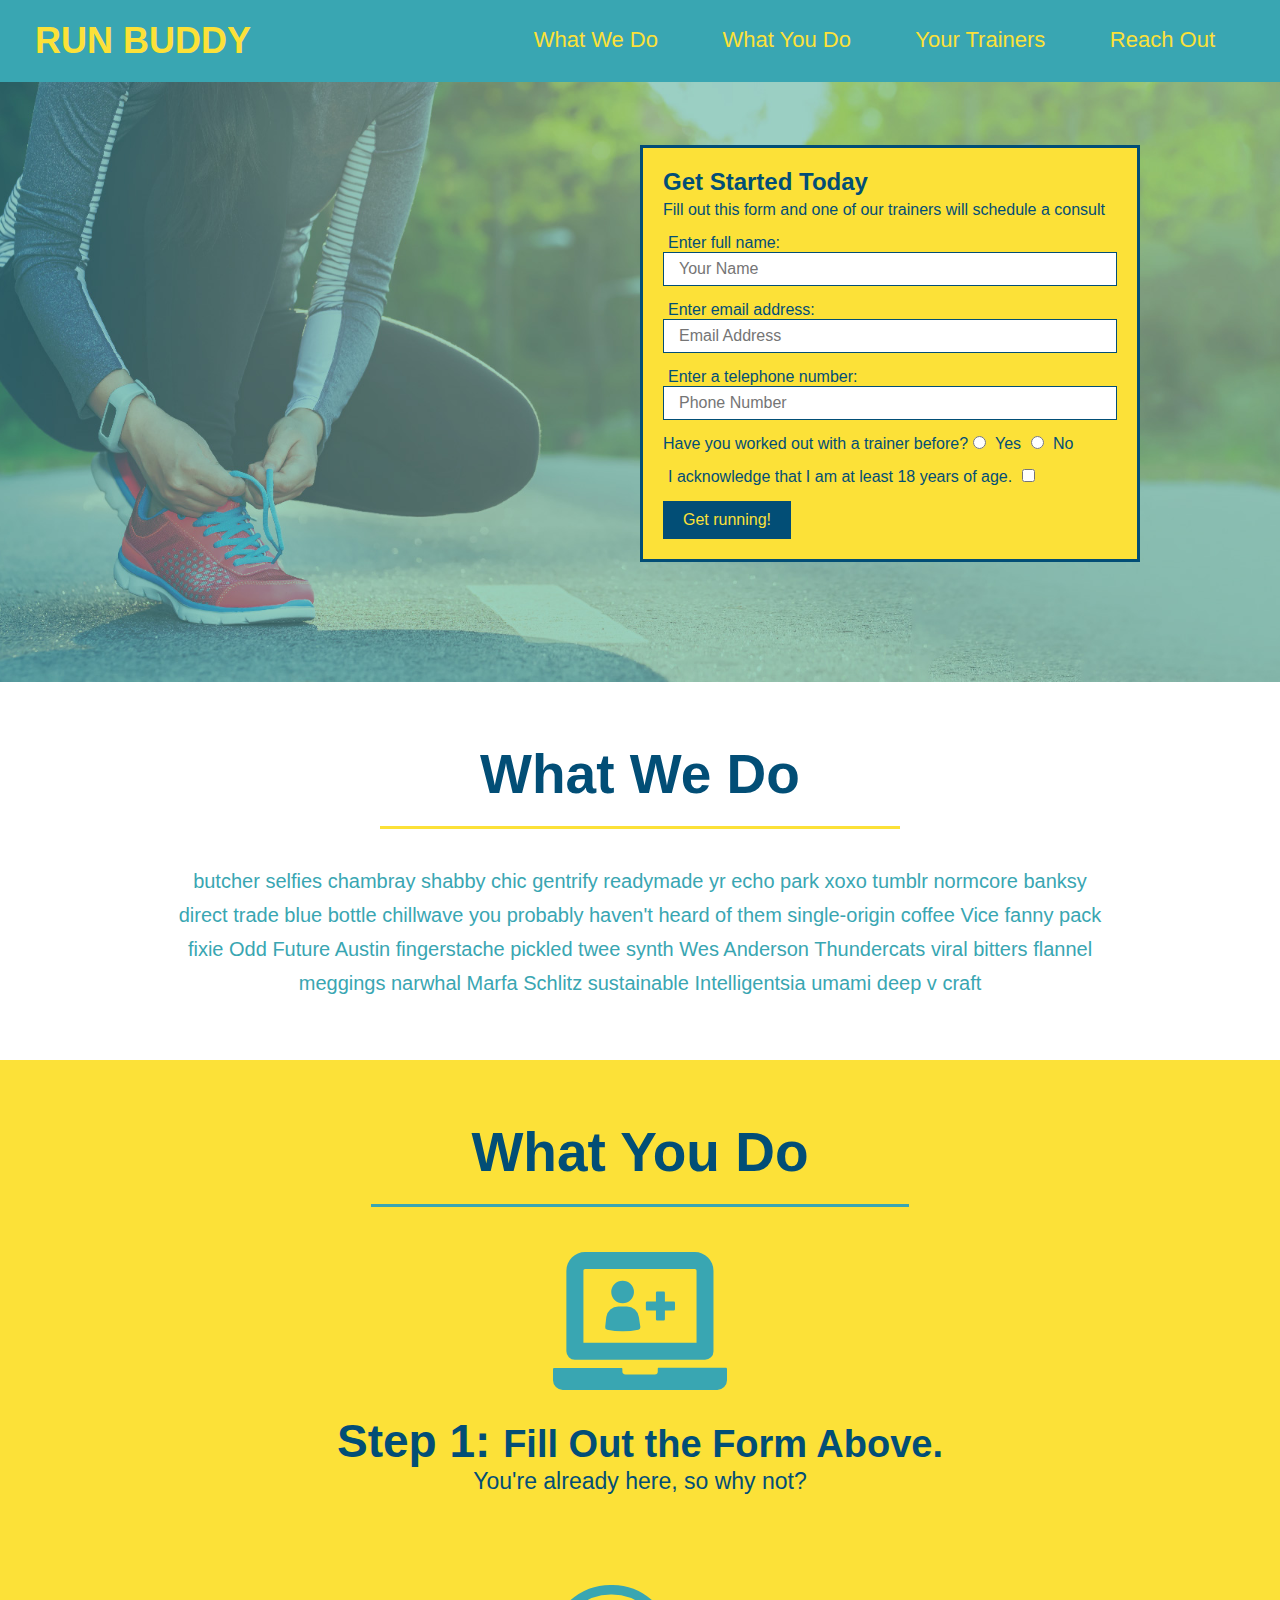
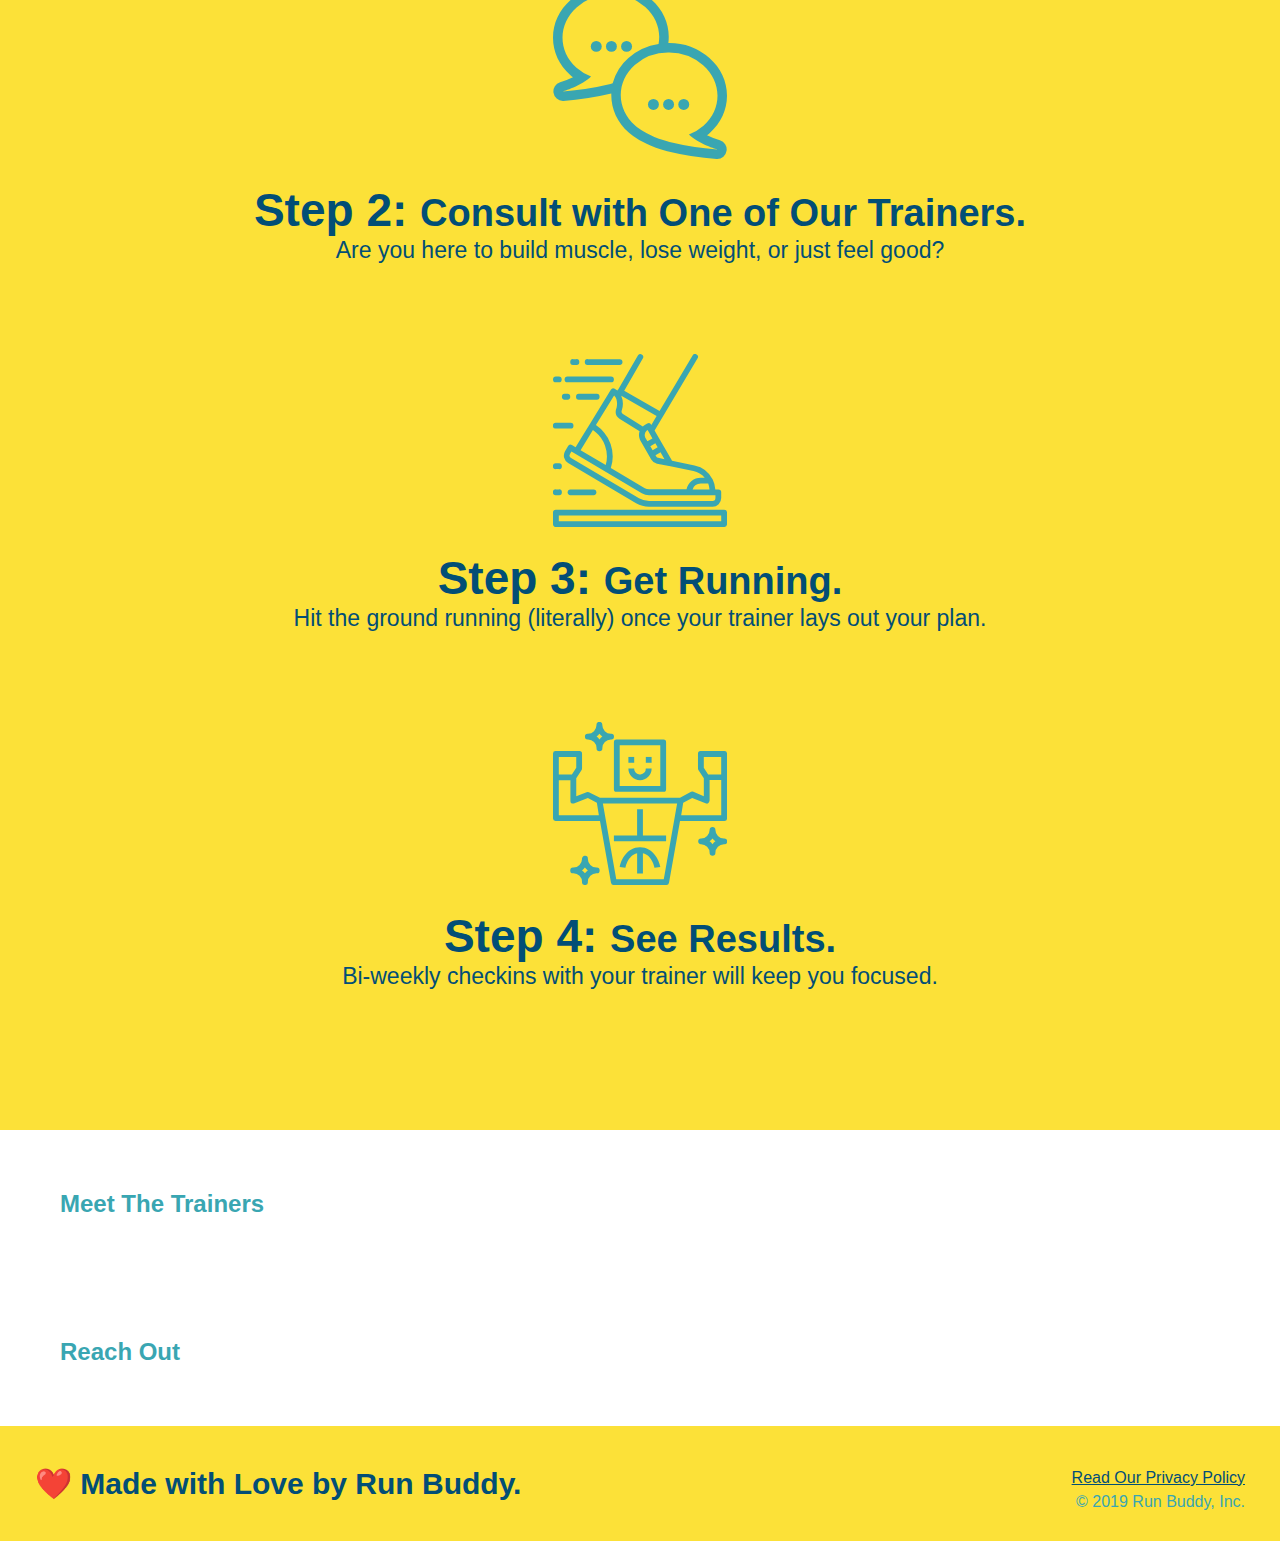
==== index.html @ 2bc3b233 "steps" ====
<!DOCTYPE html>

<html lang="en">
    <head>
        <meta charset="UTF-8"  />
        <link rel="stylesheet" href="./assets/css/style.css" /> 
        <title>Run Buddy</title>   
    </head>

    <body>
        <header>
            <h1>
                <a href="/">RUN BUDDY</a>
            </h1>

            <nav>
                <ul>
                    <li>
                        <a href="#what-we-do">What We Do</a>
                    </li>

                    <li>
                        <a href="#what-you-do">What You Do</a>
                    </li>

                    <li>
                        <a href="#your-trainers">Your Trainers</a>
                    </li>

                    <li>
                        <a href="#reach-out">Reach Out</a>
                    </li>
                </ul>
            </nav>
        </header>

        <section class="hero">
            <div class="hero-form">
                <h3 class="h3">Get Started Today</h3>
                <p>Fill out this form and one of our trainers will schedule a consult</p>
            <form>
                <label for="name">Enter full name:</label>
                <input type="text" placeholder="Your Name" name="name" id="name" class="form-input" />
                <label for="email">Enter email address:</label>
                <input type="email" placeholder="Email Address" name="email" id="email" class="form-input" />
                <label for="phone">Enter a telephone number:</label>
                <input type="tel" placeholder="Phone Number" name="phone" id="phone" class="form-input" />
                
                <p>
                    Have you worked out with a trainer before?
                    <input type="radio" name="trainer-confirm" id="trainer-yes" />
                    <label for="trainer-yes">Yes</label>
                    <input type="radio" name="trainer-confirm" id="trainer-no" />
                    <label for="trainer-no">No</label>
                </p>
                <p>
                    <label for="checkbox">
                        I acknowledge that I am at least 18 years of age.
                    </label>
                    <input type="checkbox" name="age-confirm" id="checkbox" />
                </p>
                <button type="submit">
                    Get running!
                </button>
            </form>
            </div>
        </section>

        <section id="what-we-do" class="intro">
            <h2 class="section-title primary-border">What We Do</h2>
            <p>
                butcher selfies chambray shabby chic gentrify readymade yr echo park xoxo tumblr normcore banksy direct trade blue bottle chillwave you probably haven't heard of them single-origin coffee Vice fanny pack fixie Odd Future Austin fingerstache pickled twee synth Wes Anderson Thundercats viral bitters flannel meggings narwhal Marfa Schlitz sustainable Intelligentsia umami deep v craft
            </p>
        </section>

        <section id="what-you-do" class="steps">
            <h2 class="section-title secondary-border">What You Do</h2>

            <div>
                <img src="./assets/images//step-1.svg" alt="" />
                <h3>Step 1: <span>Fill Out the Form Above.</span></h3>
                <p>You're already here, so why not?</p>
            </div>

            <div>
                <img src="./assets/images/step-2.svg" alt="" />
                <h3>Step 2: <span>Consult with One of Our Trainers.</span></h3>
                <p>Are you here to build muscle, lose weight, or just feel good?</p>
            </div>

            <div>
                <img src="./assets/images/step-3.svg" alt="" />
                <h3>Step 3: <span>Get Running.</span></h3>
                <p>Hit the ground running (literally) once your trainer lays out your plan.</p>
            </div>

            <div>
                <img src="./assets/images/step-4.svg" alt="" />
                <h3>Step 4: <span>See Results.</span></h3>
                <p>Bi-weekly checkins with your trainer will keep you focused.</p>
            </div>
        </section>

        <section>
            <h2>Meet The Trainers</h2>
        </section>

        <section>
            <h2>Reach Out</h2>
        </section>

        <footer>
            <h2>❤️ Made with Love by Run Buddy.</h2>
            <div>
                <a href="#">Read Our Privacy Policy</a><br />
                &copy; 2019 Run Buddy, Inc.
            </div>
        </footer>

    </body>

</html>
---- assets/css/style.css ----
* {
    margin: 0;
    padding: 0;
    box-sizing: border-box;
}

body {
    font-family: Helvetica, Arial, sans-serif;
    color: #39a6b2;
}

header {
    padding: 20px 35px;
    background-color:#39a6b2
}

header h1 {
    font-weight: bold;
    font-size: 36px;
    color: #fce138;
    margin: 0;
    display: inline;
}

header a {
    color: #fce138;
    text-decoration: none;
}

header nav {
    float: right;
    margin: 7px 0;
}

header nav ul li {
    display: inline;
}

header nav ul li a {
    margin: 0 30px;
    font-weight: lighter;
    font-size: 22px;
}

footer {
    background: #fce138;
    width: 100%;
    padding: 40px 35px;
}

footer h2 {
    display: inline;
    color: #024e76;
    font-size: 30px;
    margin: 0;
}

footer div {
    float: right;
    line-height: 1.5;
    text-align: right;
}

footer a {
    color: #024e76;
}

section {
    padding: 60px;
}

/* hero style start  */
.hero {
    background-image: url("../images/hero-bg.jpg");
    height: 600px;
    background-size: cover;
    background-position: center;
    position: relative;
}

.hero-form {
    background-color: #fce138;
    padding: 20px;
    width: 500px;
    color: #024e76;
    position: absolute;
    bottom: 120px;
    right: 140px;
    border-style: solid;
    border-width: 3px;
    border-color: #024e76;
}

.hero-form p {
    margin: 5px 0 15px 0;
}

.hero-form label {
    margin: 0 5px;
}

.hero-form button {
    color: #fce138;
    background-color: #024e76;
    border: none;
    padding: 10px 20px;
    font-size: 16px;
}
/* hero style end */

.h3 {
    margin: 0;
    font-size: 24px;
}

.form-input {
    border: 1px solid #024e76;
    display: block;
    padding: 7px 15px;
    font-size: 16px;
    color: #024e76;
    width: 100%;
    margin-bottom: 15px;
}

.intro {
    text-align: center;
}

.intro p {
    line-height: 1.7;
    color: #39a6b2;
    width: 80%;
    font-size: 20px;
    margin: 0 auto;
}

.steps {
    text-align: center;
    background: #fce138;

}

.steps div {
    margin-bottom: 80px;
}

.steps img {
    width: 15%;
    margin: 10px 0;
}

.steps h3 {
    color:#024e76;
    font-size: 46px;
    margin-top: 10px;
}

.steps p {
    color: #024e76;
    font-size: 23px;
}

.steps span {
    font-size: 38px;
}

.section-title {
    font-size: 55px;
    color: #024e76;
    margin-bottom: 35px;
    padding: 0 100px 20px 100px;
    display: inline-block;
    border-bottom: 3px solid;
}

.primary-border {
    border-color: #fce138;
}

.secondary-border {
    border-color: #39a6b2;
}
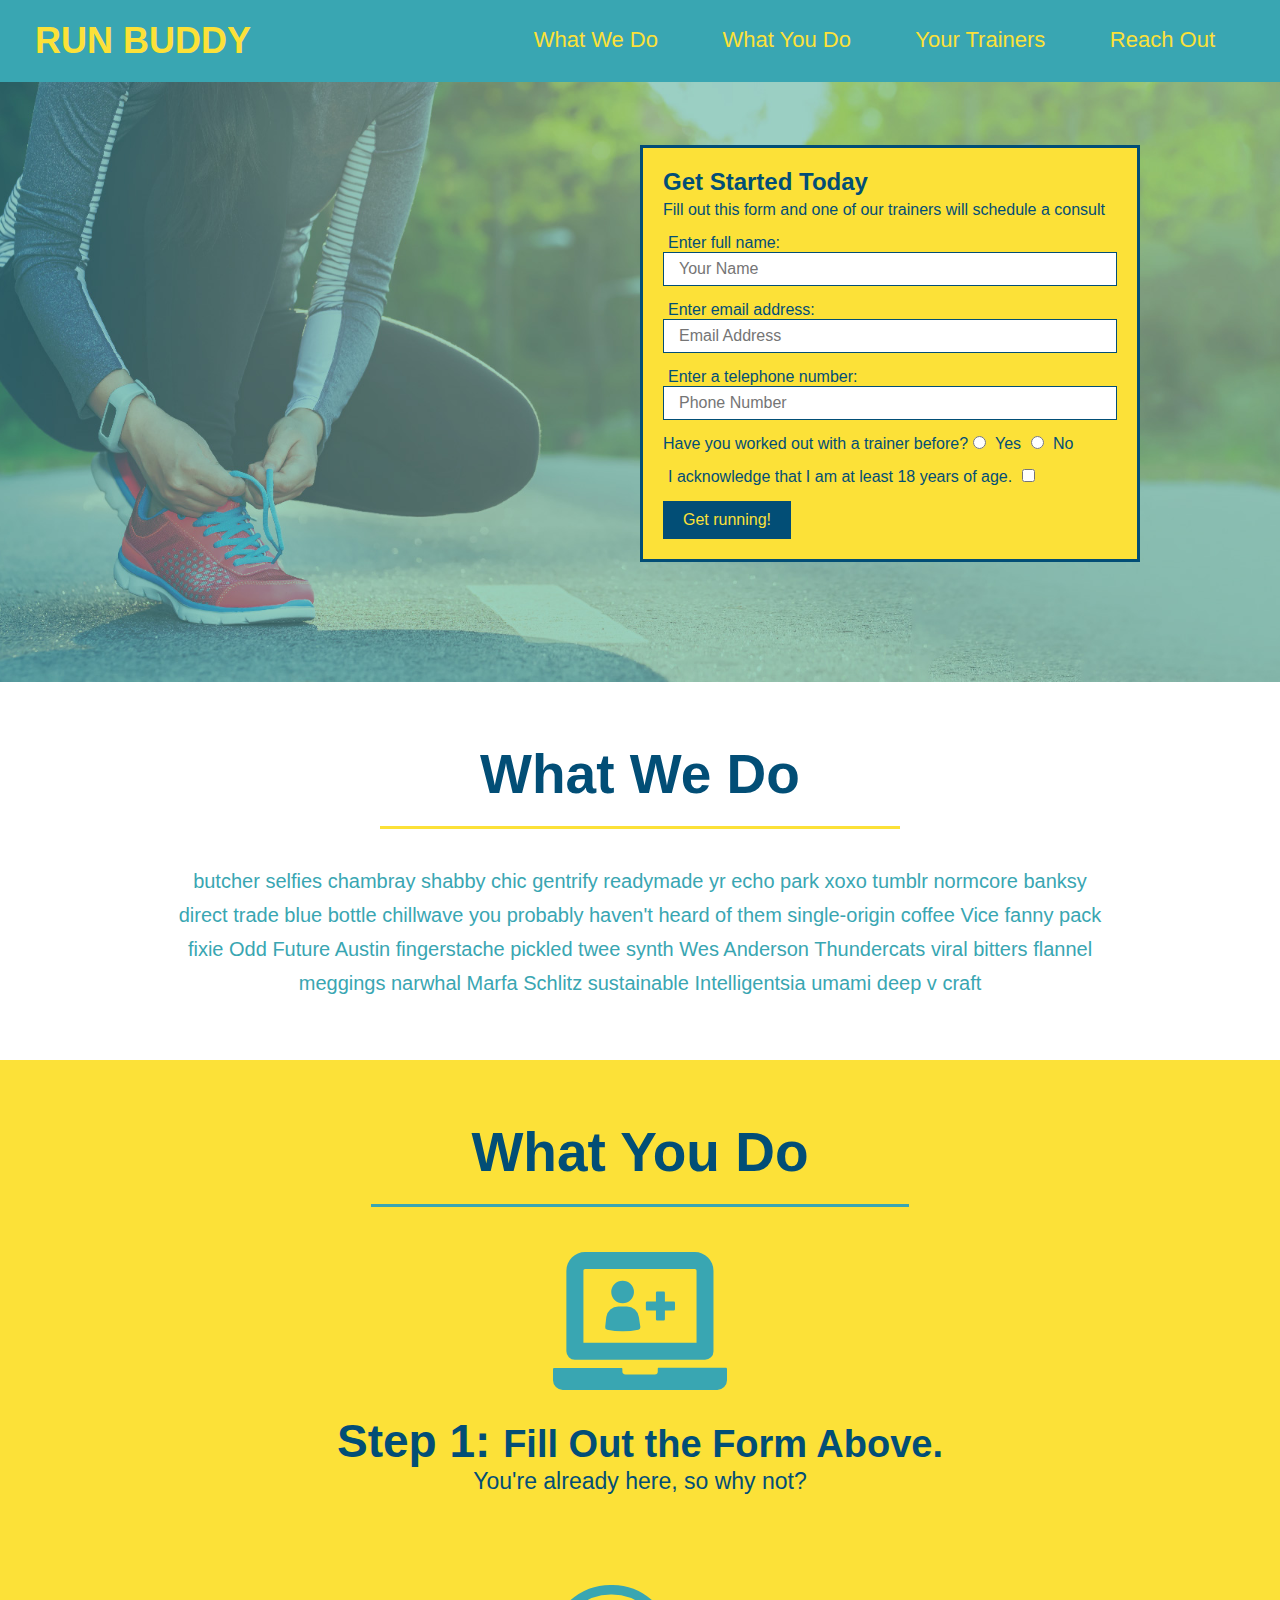
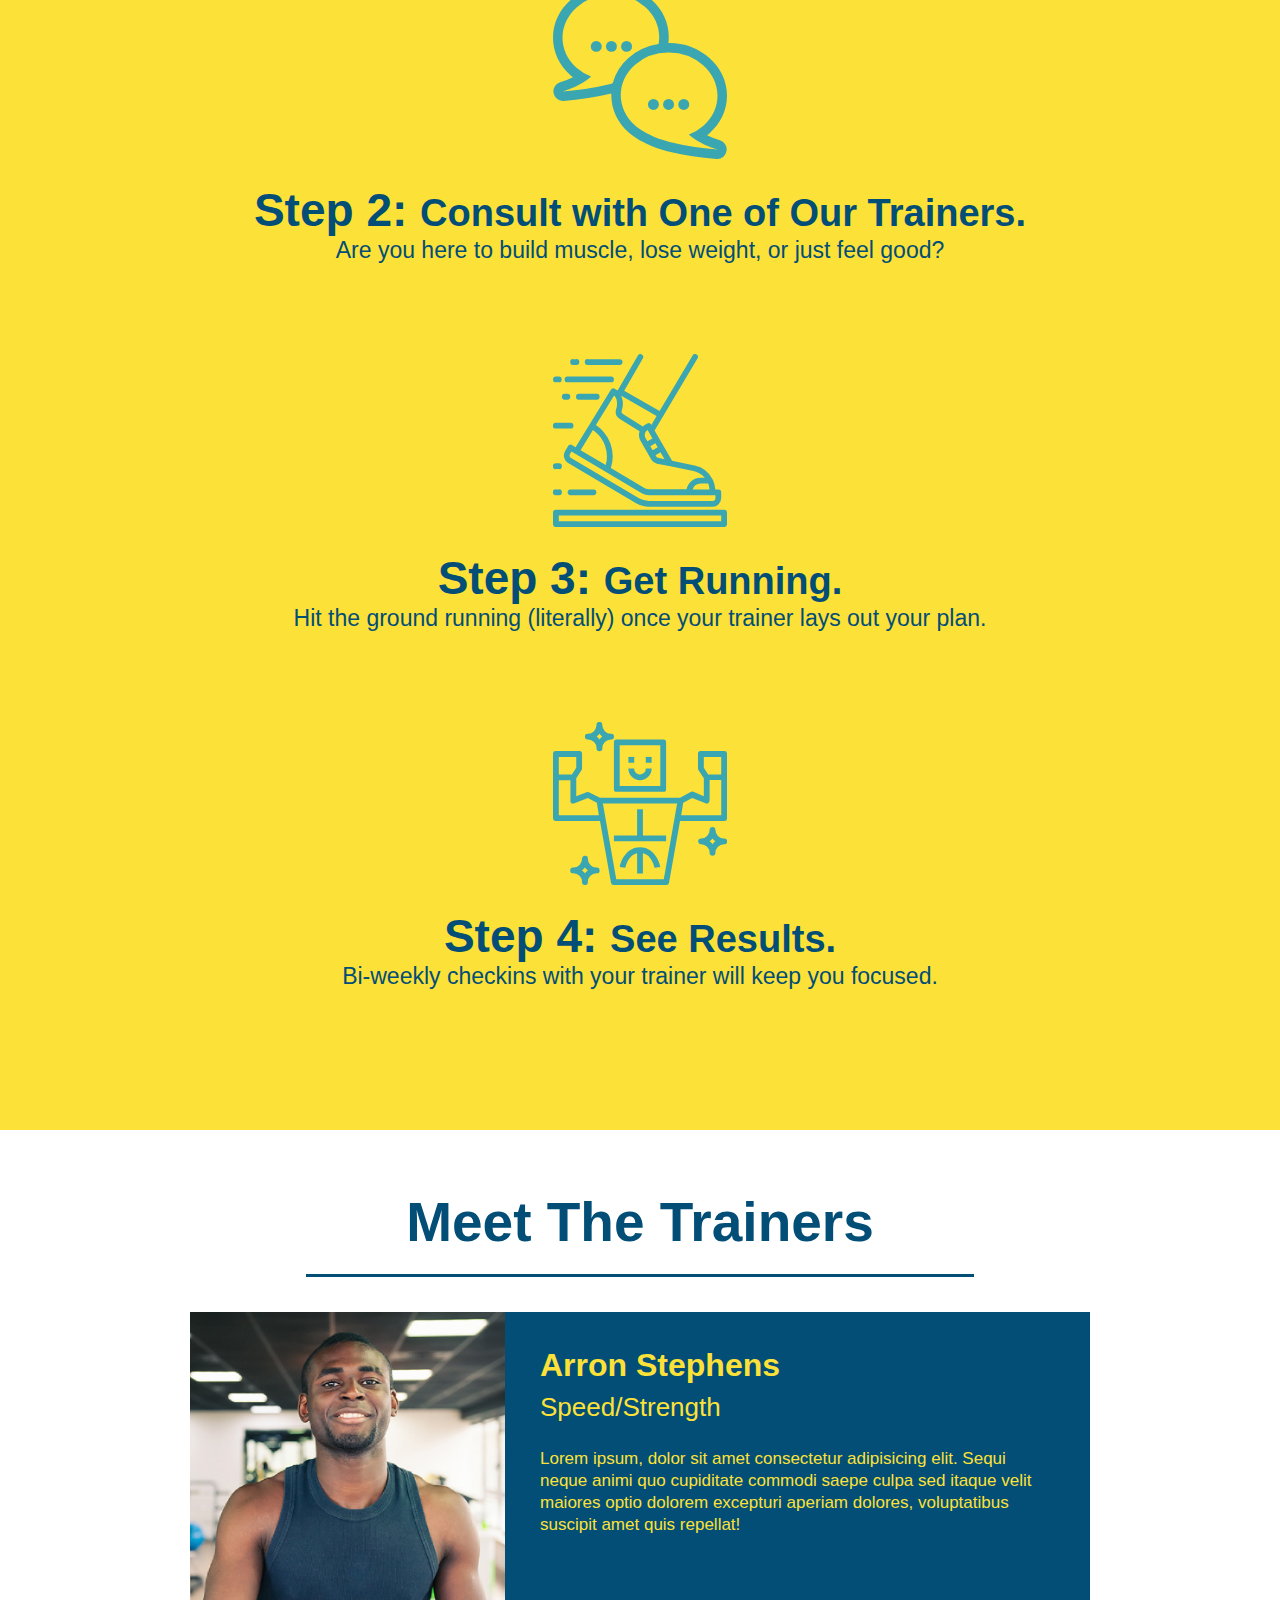
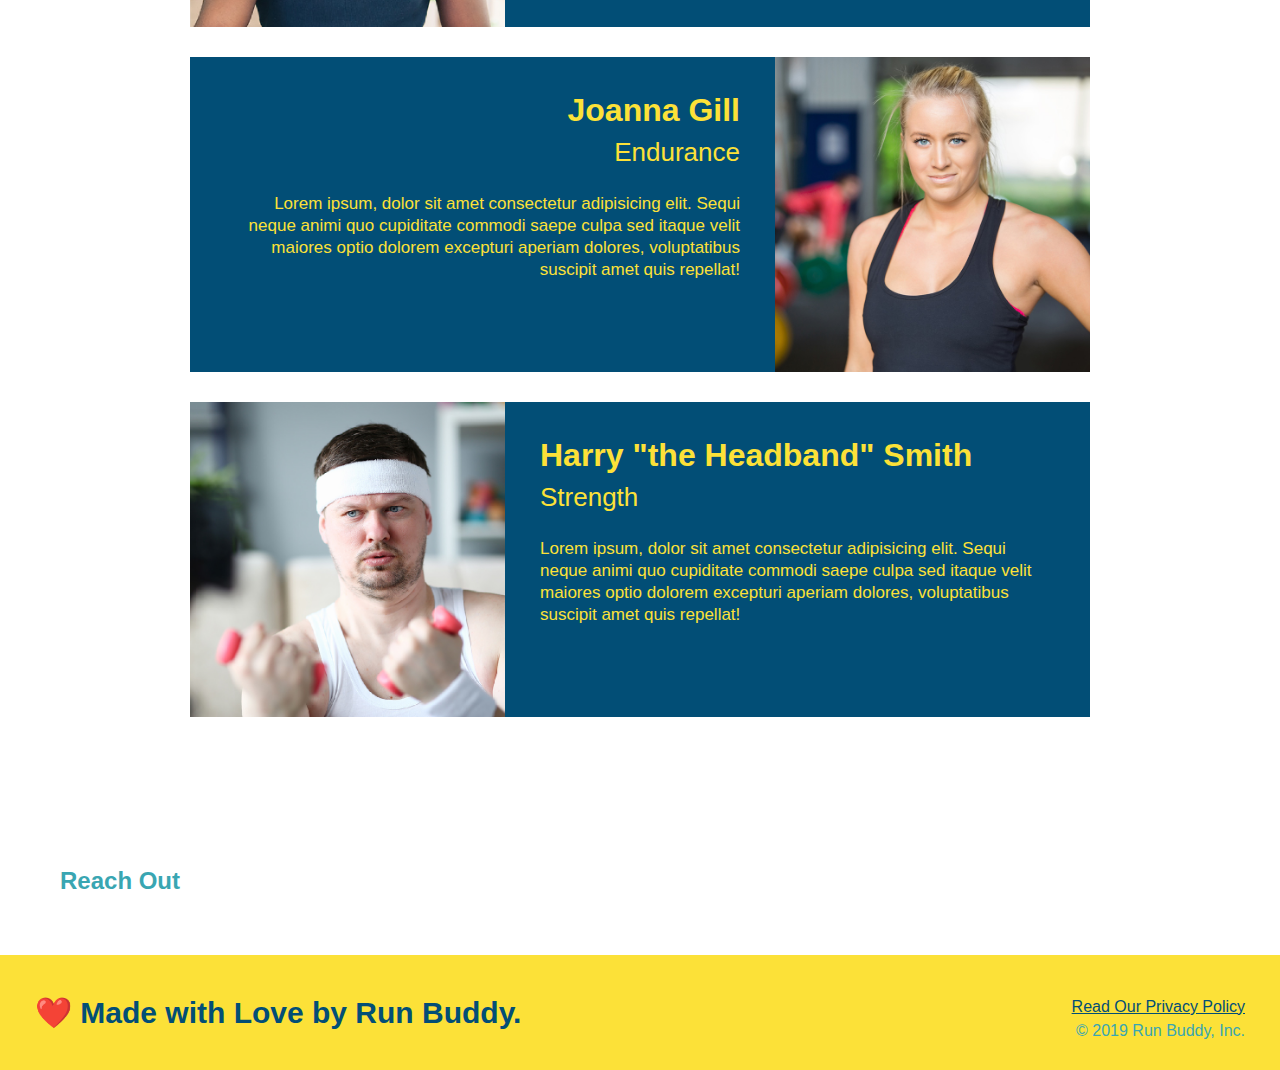
==== commit 34ab1c9c: "trainers" ====
--- a/index.html
+++ b/index.html
@@ -101,8 +101,45 @@
             </div>
         </section>
 
-        <section>
-            <h2>Meet The Trainers</h2>
+        <section id="your-trainers" class="trainers">
+            <h2 class="section-title primary-borders">
+                Meet The Trainers
+            </h2>
+            <article class="trainer">
+                <img src="./assets/images/trainer-1.jpg" alt="Arron Stephens in his workout clothes, ready to pump iron." />
+                <div class="trainer-bio text-left">
+                    <h3>Arron Stephens</h3>
+                    <h4>Speed/Strength</h4>
+                    <p>
+                        Lorem ipsum, dolor sit amet consectetur adipisicing elit. Sequi neque animi quo cupiditate commodi saepe culpa sed
+      itaque velit maiores optio dolorem excepturi aperiam dolores, voluptatibus suscipit amet quis repellat!
+                    </p>
+                </div>
+            </article>
+
+            <article class="trainer">
+                <div class="trainer-bio text-right">
+                    <h3>Joanna Gill</h3>
+                    <h4>Endurance</h4>
+                    <p>
+                        Lorem ipsum, dolor sit amet consectetur adipisicing elit. Sequi neque animi quo cupiditate commodi saepe culpa sed
+      itaque velit maiores optio dolorem excepturi aperiam dolores, voluptatibus suscipit amet quis repellat!
+                    </p>
+                </div>
+                <img src="./assets/images/trainer-2.jpg" alt="Joanna Gill cooling off after a workout." />
+            </article>
+
+            <article class="trainer">
+                <img src="./assets/images/trainer-3.jpg" alt="Harry Smith wearing a headband and lifting comically small pink weights" />
+                <div class="trainer-bio text-left">
+                    <h3>Harry "the Headband" Smith</h3>
+                    <h4>Strength</h4>
+                    <p>
+                        Lorem ipsum, dolor sit amet consectetur adipisicing elit. Sequi neque animi quo cupiditate commodi saepe culpa sed
+      itaque velit maiores optio dolorem excepturi aperiam dolores, voluptatibus suscipit amet quis repellat!
+                    </p>
+                </div>
+            </article>
         </section>
 
         <section>
--- a/assets/css/style.css
+++ b/assets/css/style.css
@@ -180,4 +180,51 @@
 
 .secondary-border {
     border-color: #39a6b2;
+}
+
+.trainers {
+    text-align: center;
+}
+
+.trainer {
+    width: 900px;
+    margin: 0 auto 30px auto;
+    background: #024e76;
+    color: #fce138;
+    overflow: auto;
+}
+
+.trainer img {
+    width: 35%;
+    float: left;
+}
+
+.trainer-bio {
+    padding:35px;
+    float: left;
+    width: 65%;
+}
+
+.text-left {
+    text-align: left
+}
+
+.text-right {
+    text-align: right;
+}
+
+.trainer-bio h3 {
+    font-size: 32px;
+    margin-bottom: 8px;
+}
+
+.trainer-bio h4 {
+    font-weight: lighter;
+    font-size: 26px;
+    margin-bottom: 25px;
+}
+
+.trainer-bio p {
+    font-size: 17px;
+    line-height: 1.3;
 }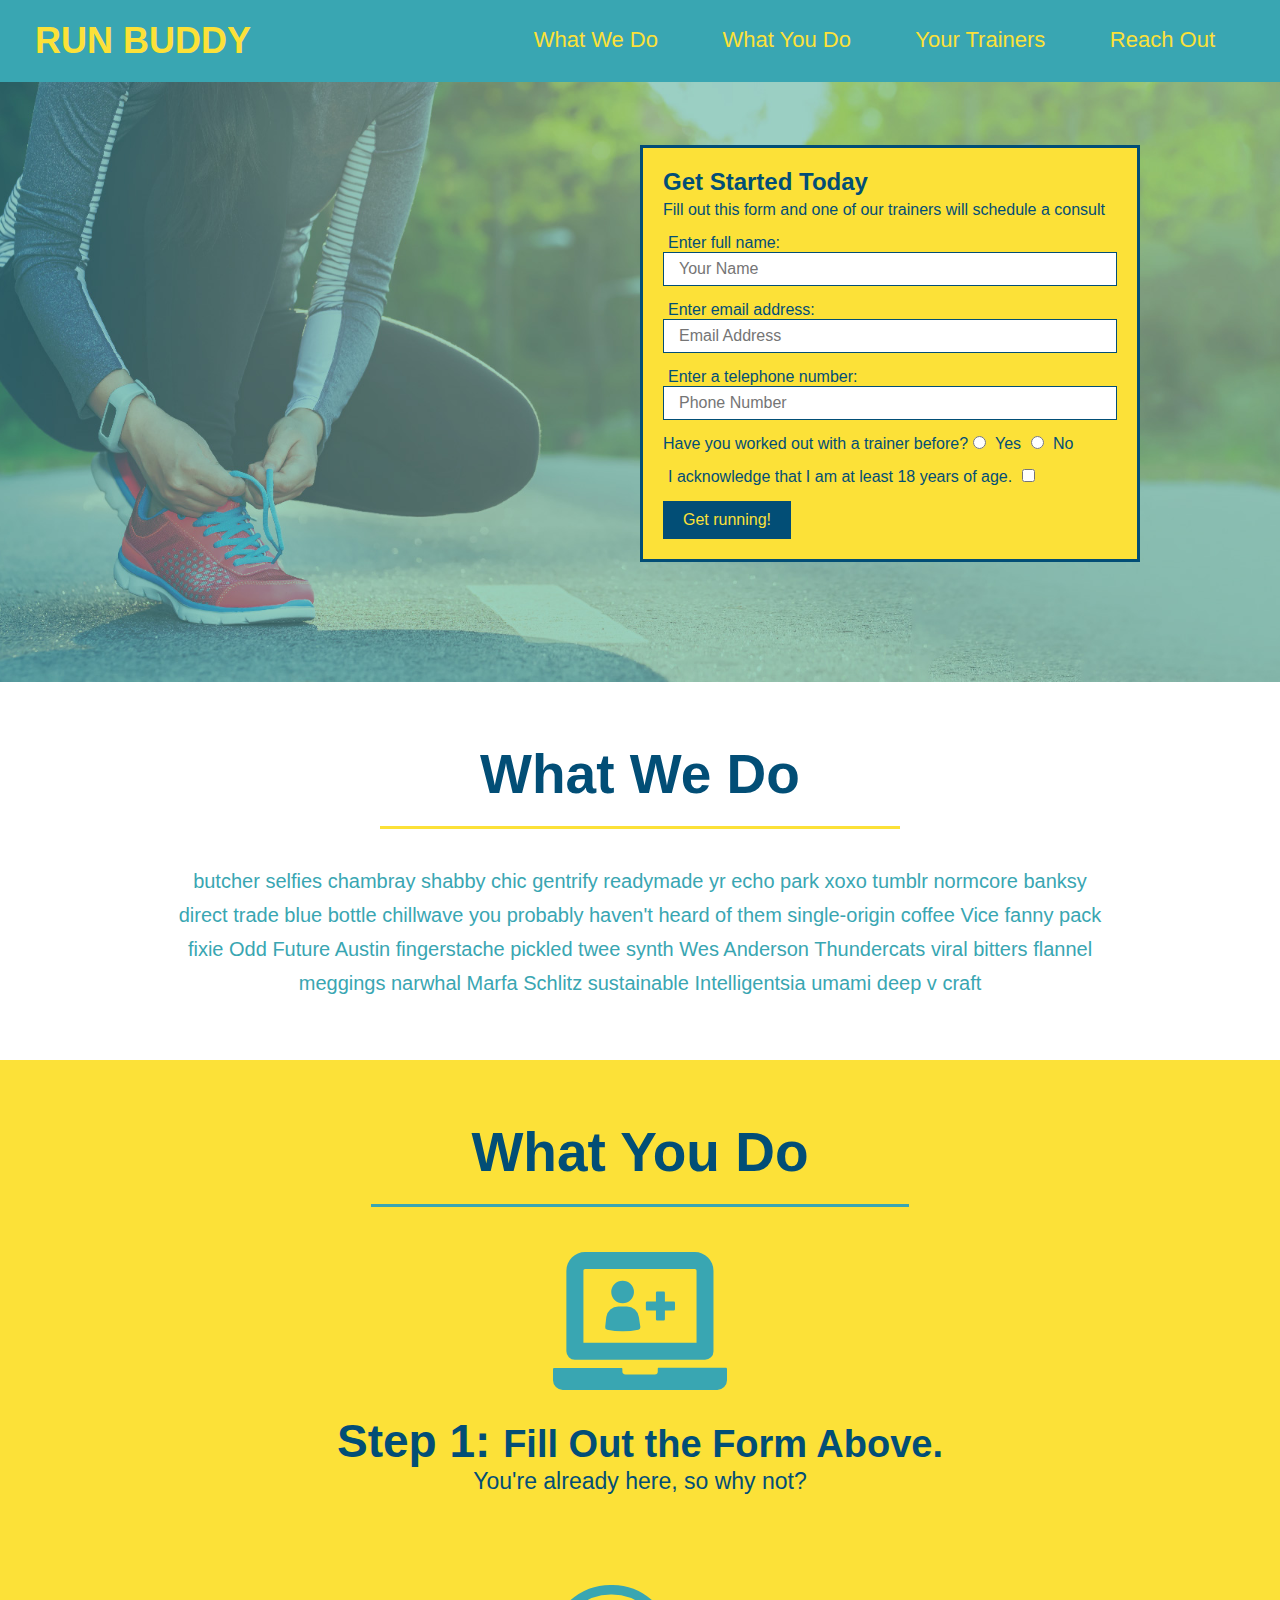
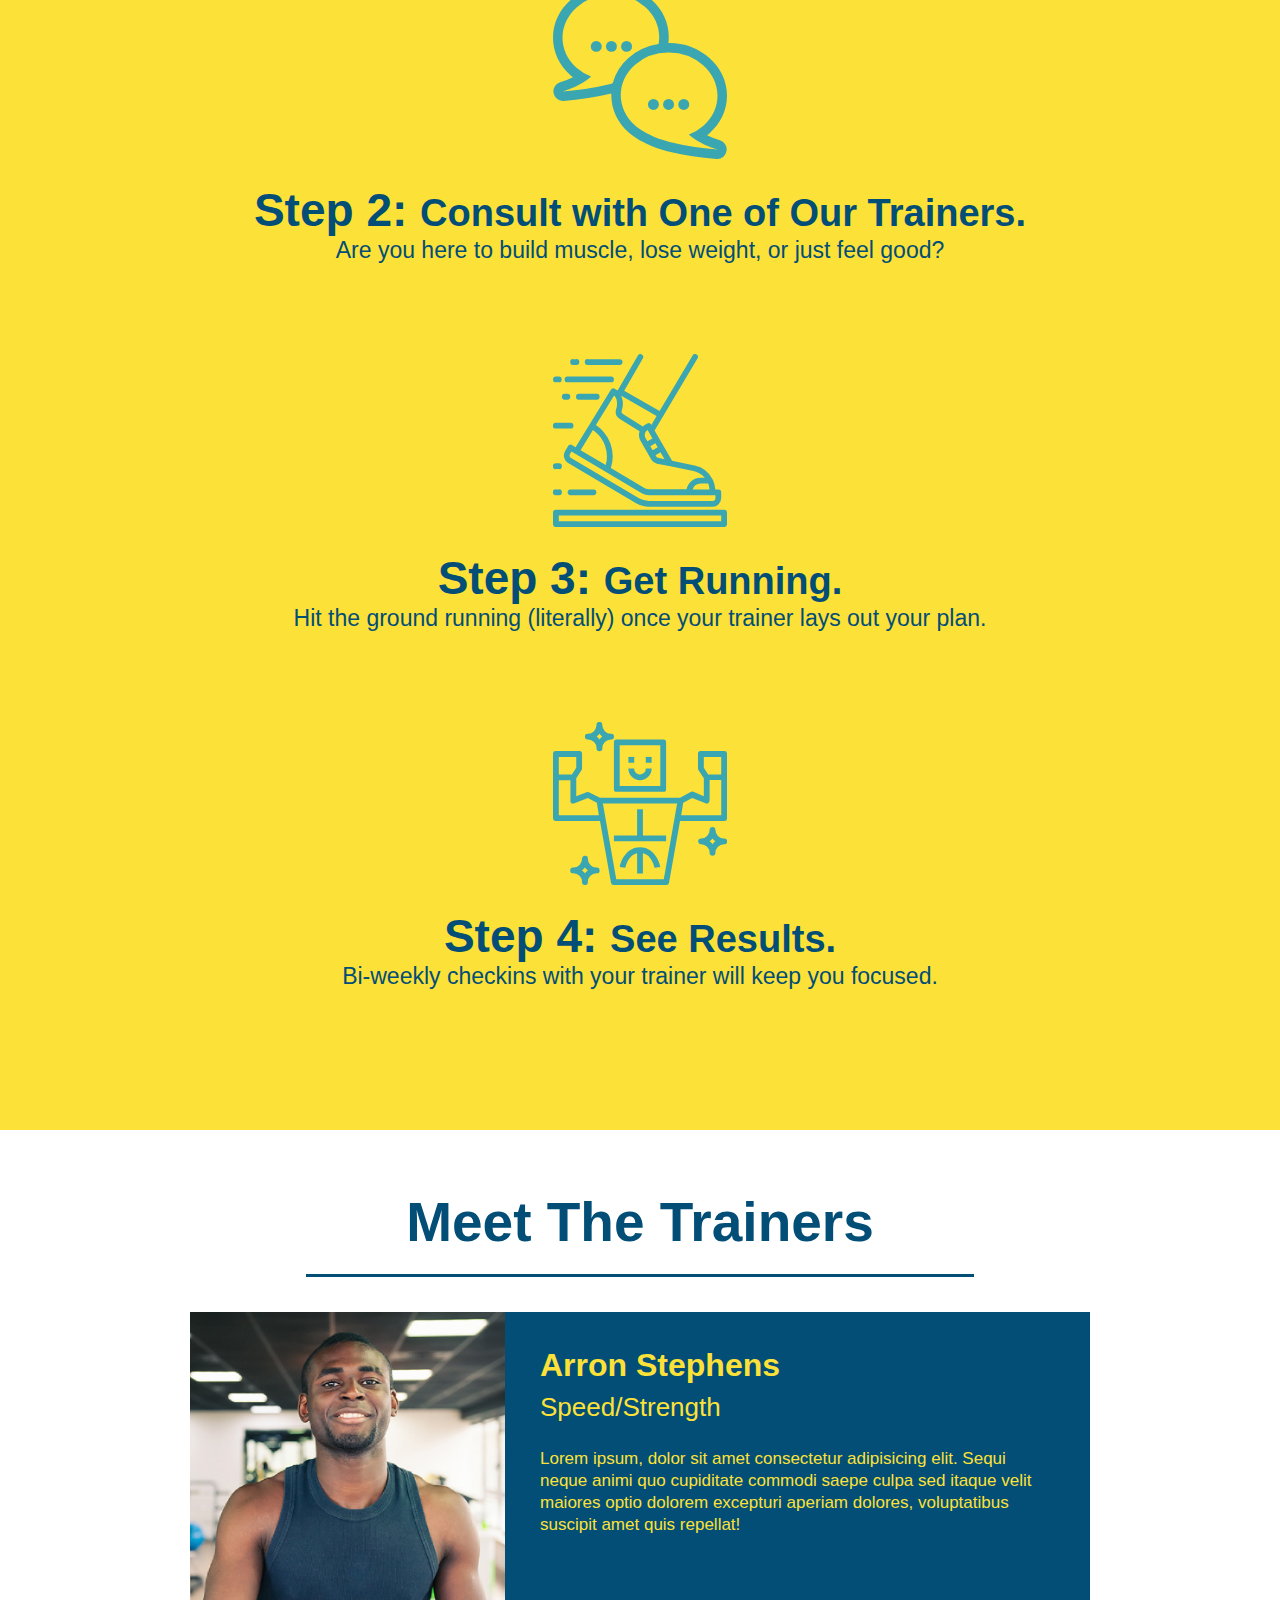
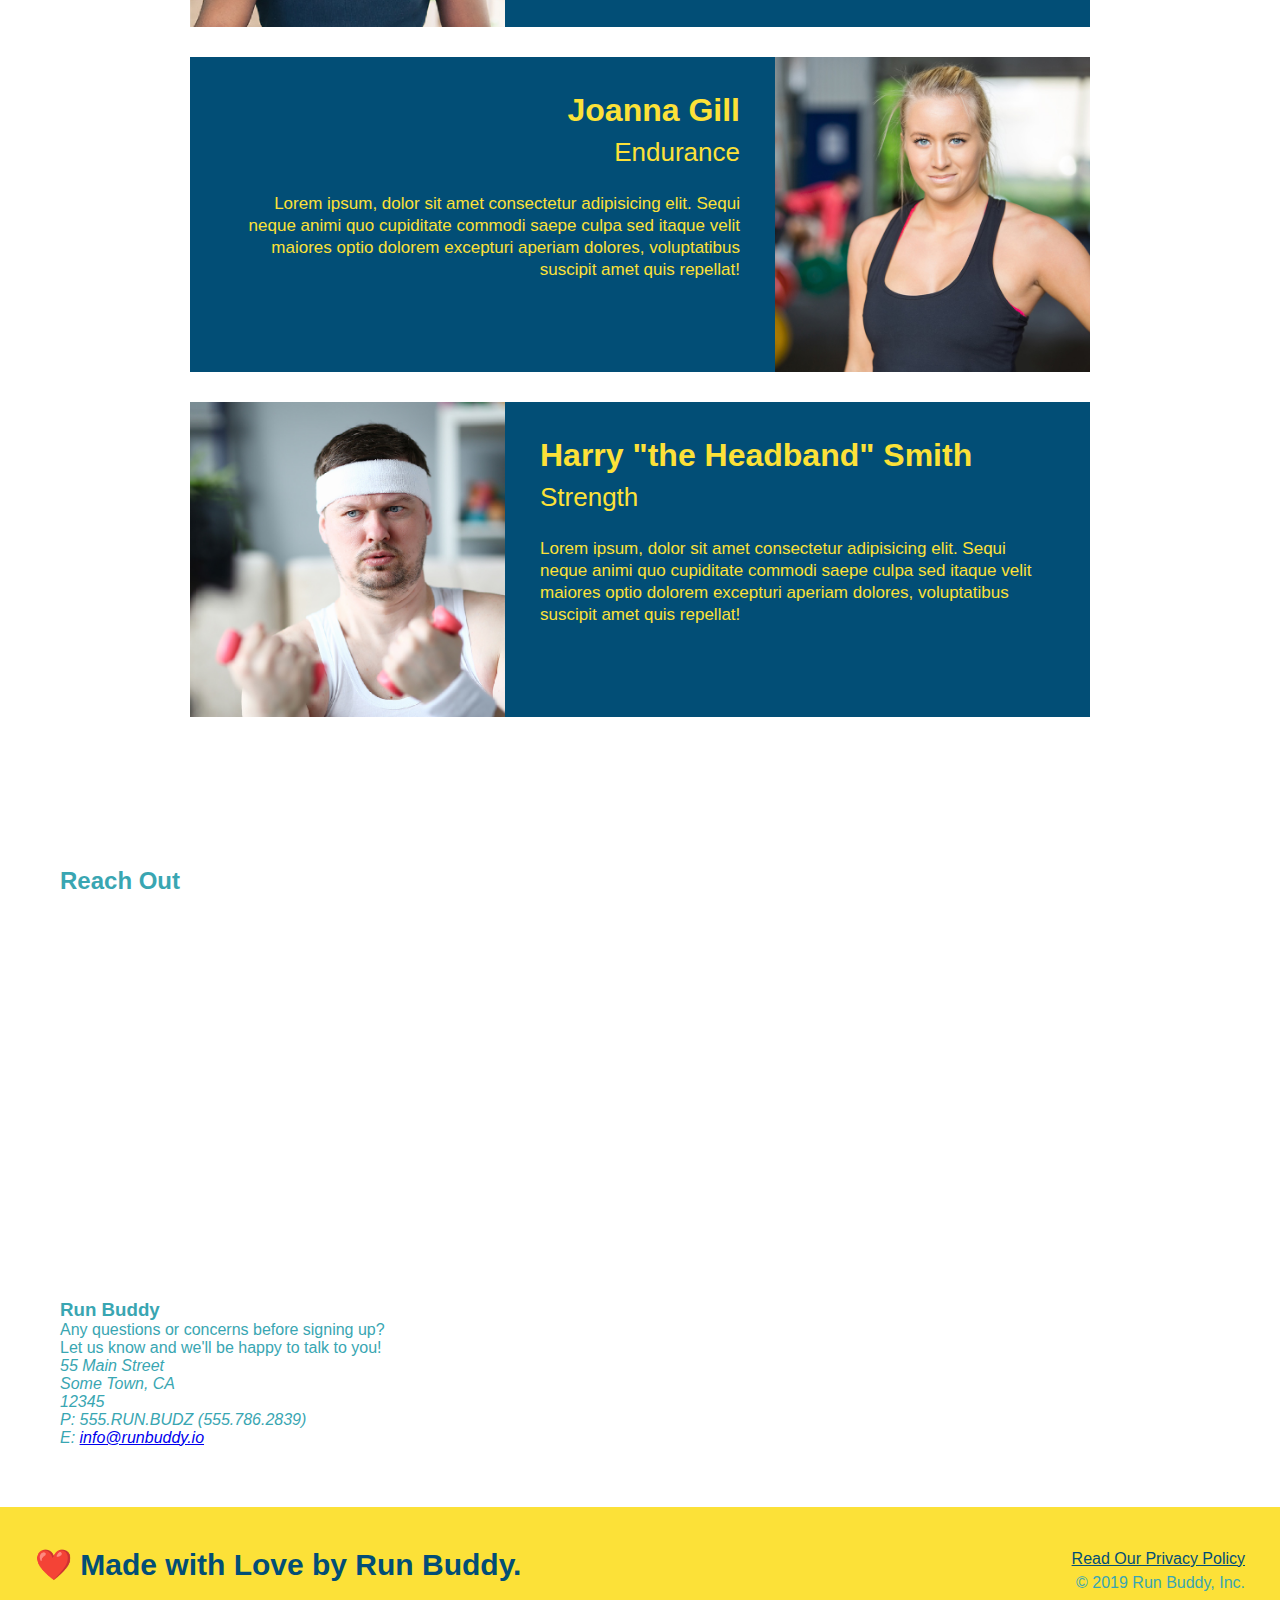
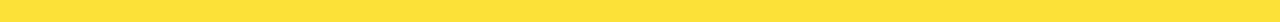
==== commit 6ffeacd0: "add iframe" ====
--- a/index.html
+++ b/index.html
@@ -144,6 +144,32 @@
 
         <section>
             <h2>Reach Out</h2>
+            <div class="contact-info">
+                <iframe 
+                src="https://www.google.com/maps/embed?pb=!1m18!1m12!1m3!1d3456.5289029649666!2d-95.56212208397487!3d29.96422642931067!2m3!1f0!2f0!3f0!3m2!1i1024!2i768!4f13.1!3m3!1m2!1s0x8640cdf64c323ae5%3A0x9c9d56789407573!2s9611%20Grant%20Rd%2C%20Houston%2C%20TX%2077070!5e0!3m2!1sen!2sus!4v1651790432520!5m2!1sen!2sus" 
+                width="600" 
+                height="400" 
+                style="border:0;" 
+                allowfullscreen="" 
+                loading="lazy">
+                </iframe>
+            </div>
+
+            <div>
+                <h3>Run Buddy</h3>
+                <p>
+                    Any questions or concerns before signing up?
+                    <br />
+                    Let us know and we'll be happy to talk to you!
+                </p>
+                <address>
+                    55 Main Street <br/>
+                    Some Town, CA <br/>
+                    12345<br/>
+                    P: 555.RUN.BUDZ (555.786.2839)<br/>
+                    E: <a href="mailto:info@runbuddy.io">info@runbuddy.io</a>
+                </address>
+            </div>
         </section>
 
         <footer>
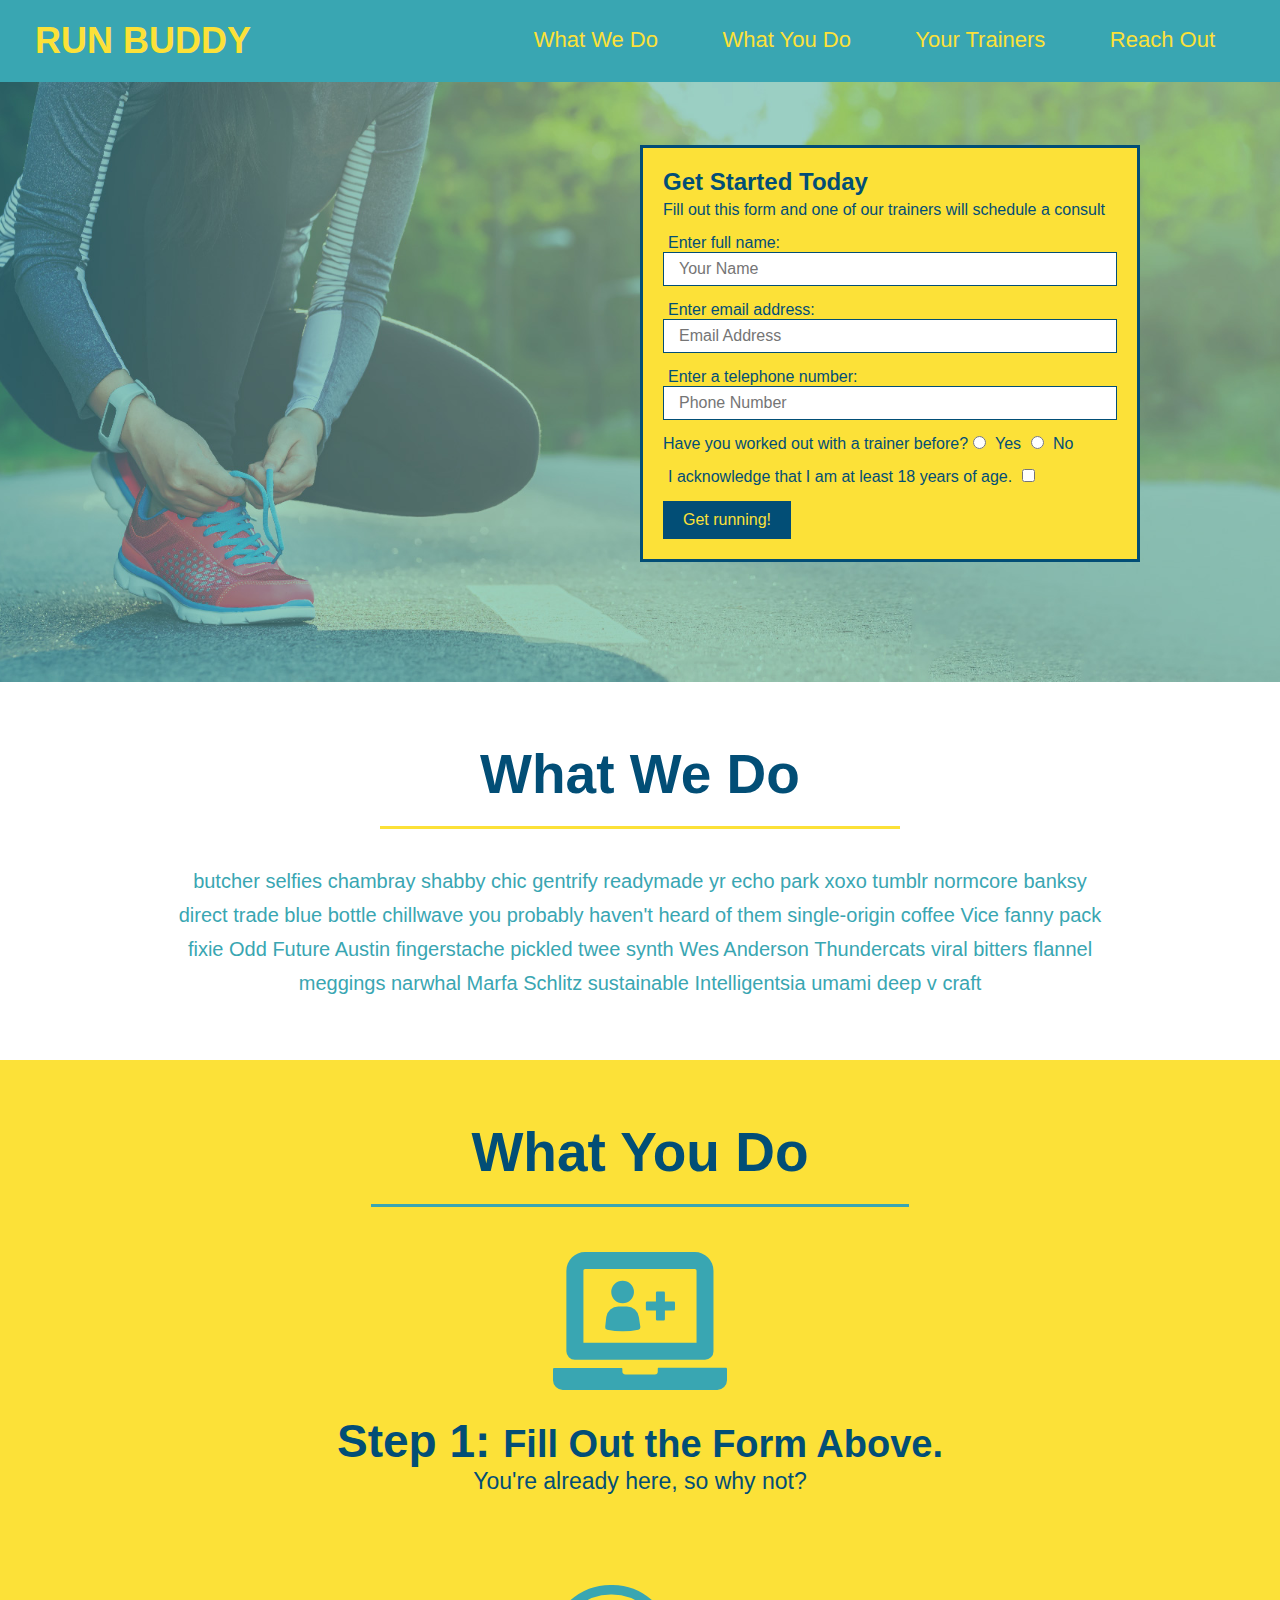
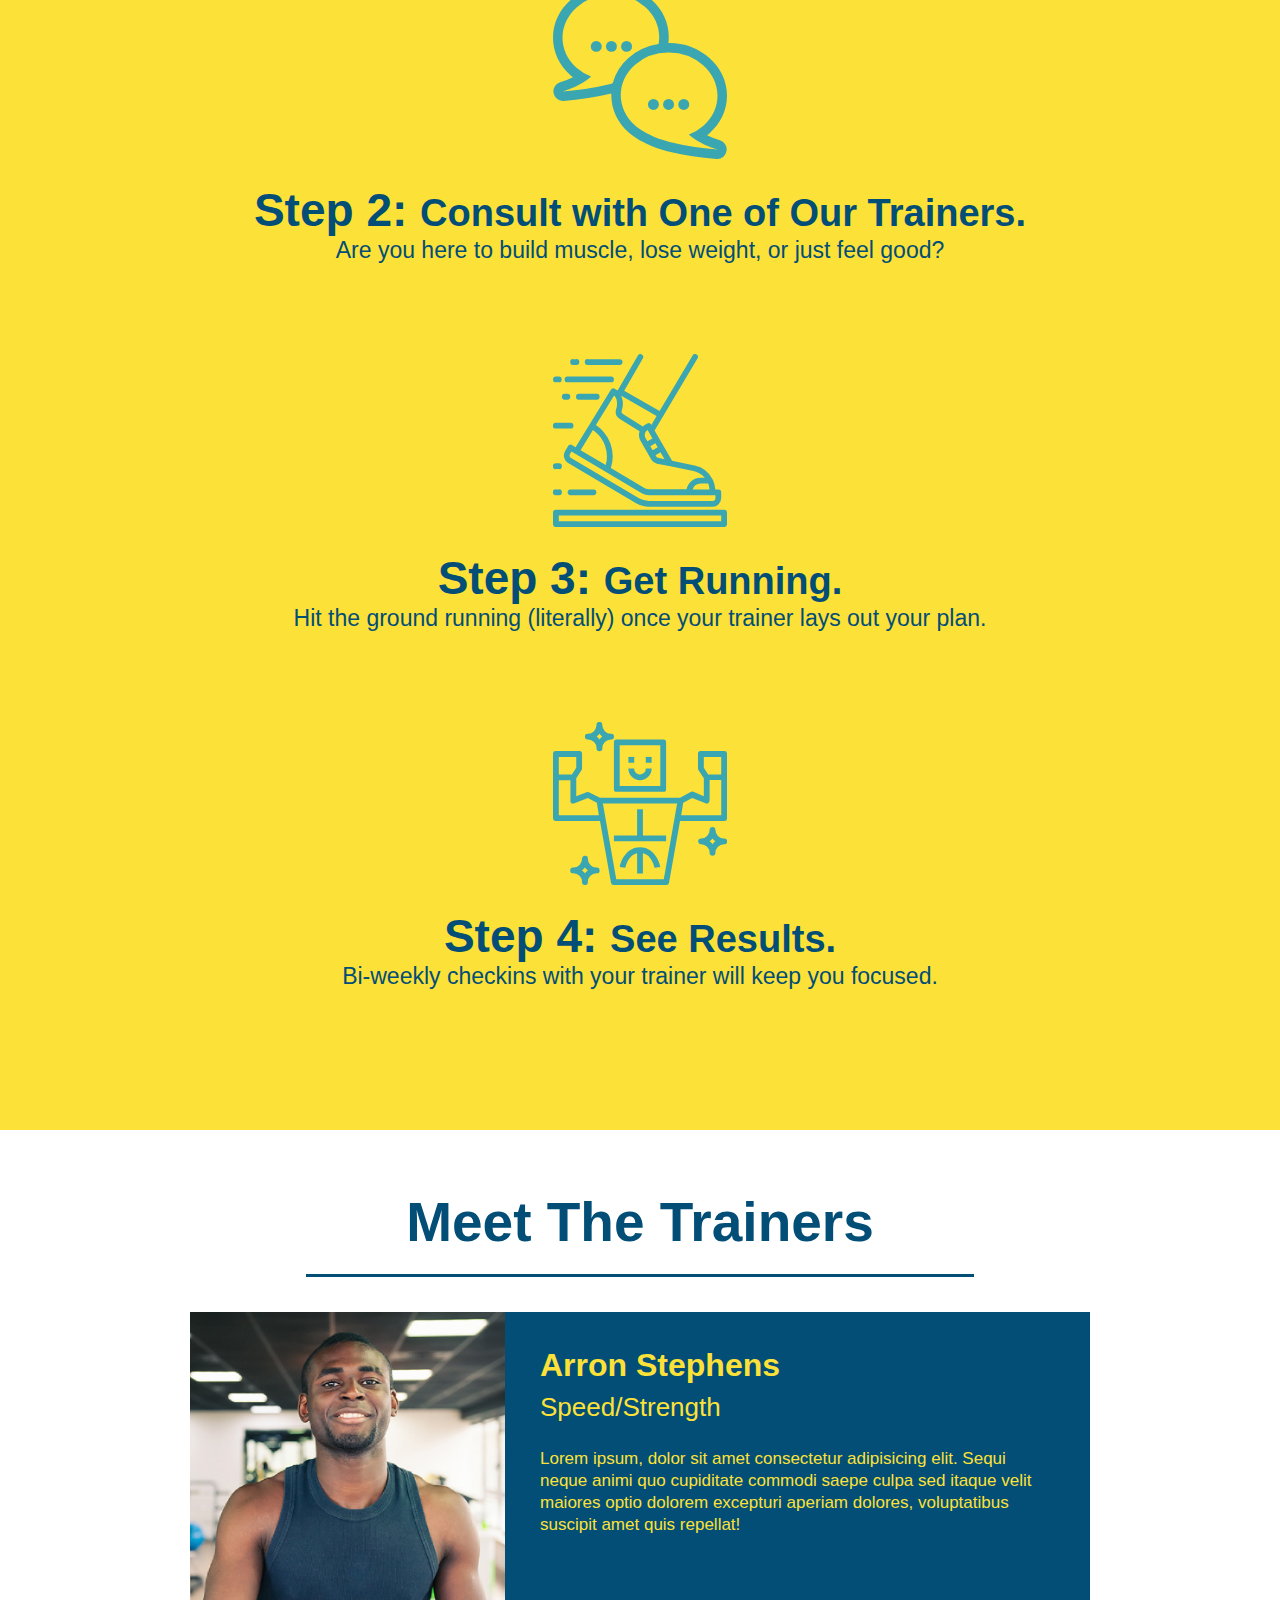
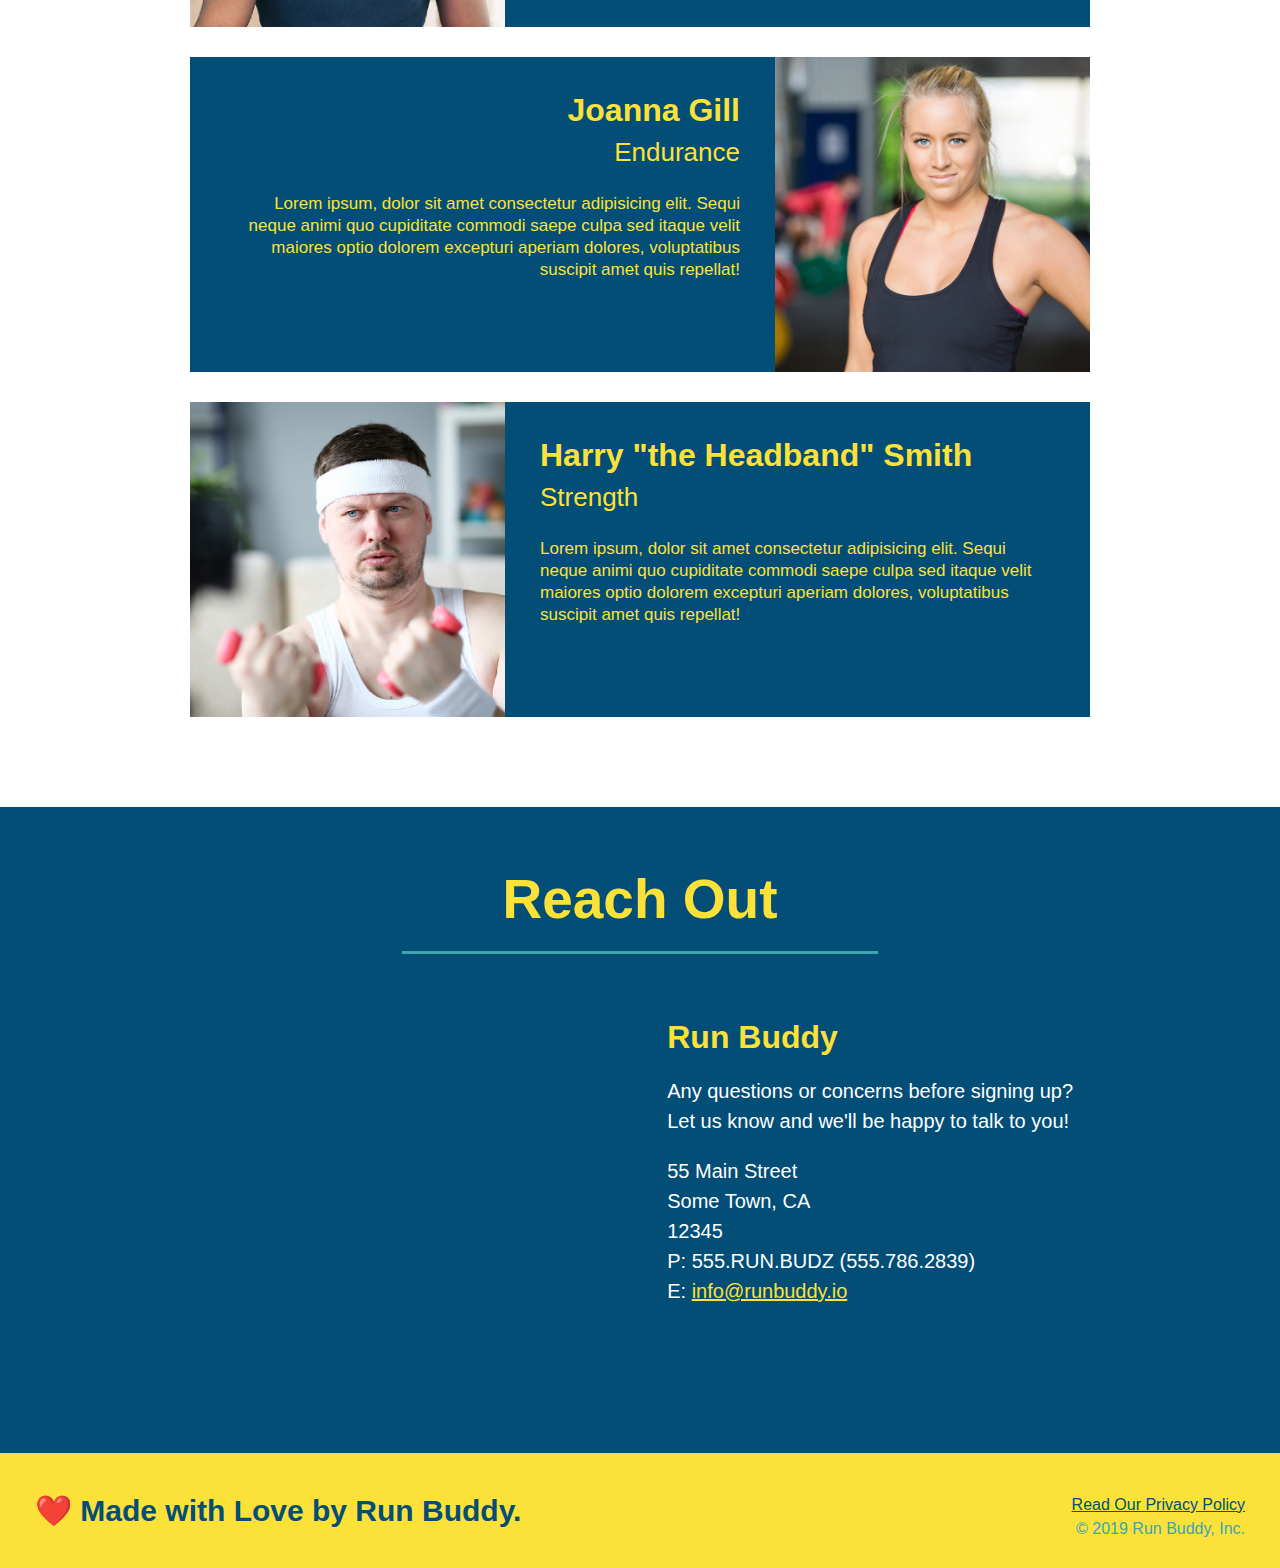
==== commit d85f09f1: "privacy page html and styles" ====
--- a/index.html
+++ b/index.html
@@ -142,8 +142,8 @@
             </article>
         </section>
 
-        <section>
-            <h2>Reach Out</h2>
+        <section id="reach-out" class="contact">
+            <h2 class="section-title secondary-border">Reach Out</h2>
             <div class="contact-info">
                 <iframe 
                 src="https://www.google.com/maps/embed?pb=!1m18!1m12!1m3!1d3456.5289029649666!2d-95.56212208397487!3d29.96422642931067!2m3!1f0!2f0!3f0!3m2!1i1024!2i768!4f13.1!3m3!1m2!1s0x8640cdf64c323ae5%3A0x9c9d56789407573!2s9611%20Grant%20Rd%2C%20Houston%2C%20TX%2077070!5e0!3m2!1sen!2sus!4v1651790432520!5m2!1sen!2sus" 
@@ -153,29 +153,28 @@
                 allowfullscreen="" 
                 loading="lazy">
                 </iframe>
-            </div>
-
-            <div>
-                <h3>Run Buddy</h3>
-                <p>
-                    Any questions or concerns before signing up?
-                    <br />
-                    Let us know and we'll be happy to talk to you!
-                </p>
-                <address>
-                    55 Main Street <br/>
-                    Some Town, CA <br/>
-                    12345<br/>
-                    P: 555.RUN.BUDZ (555.786.2839)<br/>
-                    E: <a href="mailto:info@runbuddy.io">info@runbuddy.io</a>
-                </address>
+                <div>
+                    <h3>Run Buddy</h3>
+                    <p>
+                        Any questions or concerns before signing up?
+                        <br />
+                        Let us know and we'll be happy to talk to you!
+                    </p>
+                    <address>
+                        55 Main Street <br/>
+                        Some Town, CA <br/>
+                        12345<br/>
+                        P: 555.RUN.BUDZ (555.786.2839)<br/>
+                        E: <a href="mailto:info@runbuddy.io">info@runbuddy.io</a>
+                    </address>
+                </div>
             </div>
         </section>
 
         <footer>
             <h2>❤️ Made with Love by Run Buddy.</h2>
             <div>
-                <a href="#">Read Our Privacy Policy</a><br />
+                <a href="./privacy-policy.html">Read Our Privacy Policy</a><br />
                 &copy; 2019 Run Buddy, Inc.
             </div>
         </footer>
--- a/assets/css/style.css
+++ b/assets/css/style.css
@@ -78,6 +78,10 @@
     position: relative;
 }
 
+.hero-secondary {
+
+}
+
 .hero-form {
     background-color: #fce138;
     padding: 20px;
@@ -227,4 +231,53 @@
 .trainer-bio p {
     font-size: 17px;
     line-height: 1.3;
+}
+
+.contact {
+    text-align: center;
+    background: #024e76;
+}
+
+.contact h2 {
+    color: #fce138;
+}
+
+.contact-info iframe {
+    width: 400px;
+    height: 400px;
+}
+
+.contact-info div {
+    width: 410px;
+    display: inline-block;
+    vertical-align: top;
+    text-align: left;
+    margin: 30px 0 0 60px;
+    color: white;
+}
+
+.contact-info h3 {
+    color: #fce138;
+    font-size: 32px;
+}
+
+.contact-info p, .contact-info address {
+    margin: 20px 0;
+    line-height: 1.5;
+    font-size: 20px;
+    font-style: normal;
+}
+
+.contact-info a {
+    color: #fce138;
+}
+
+.page-title {
+    color: #fce138;
+    display: inline-block;
+    border-bottom: 4px solid #fce138;
+    padding: 0 80px 15px 80px;
+    font-weight: normal;
+    font-size: 42px;
+    font-style: italic;
 }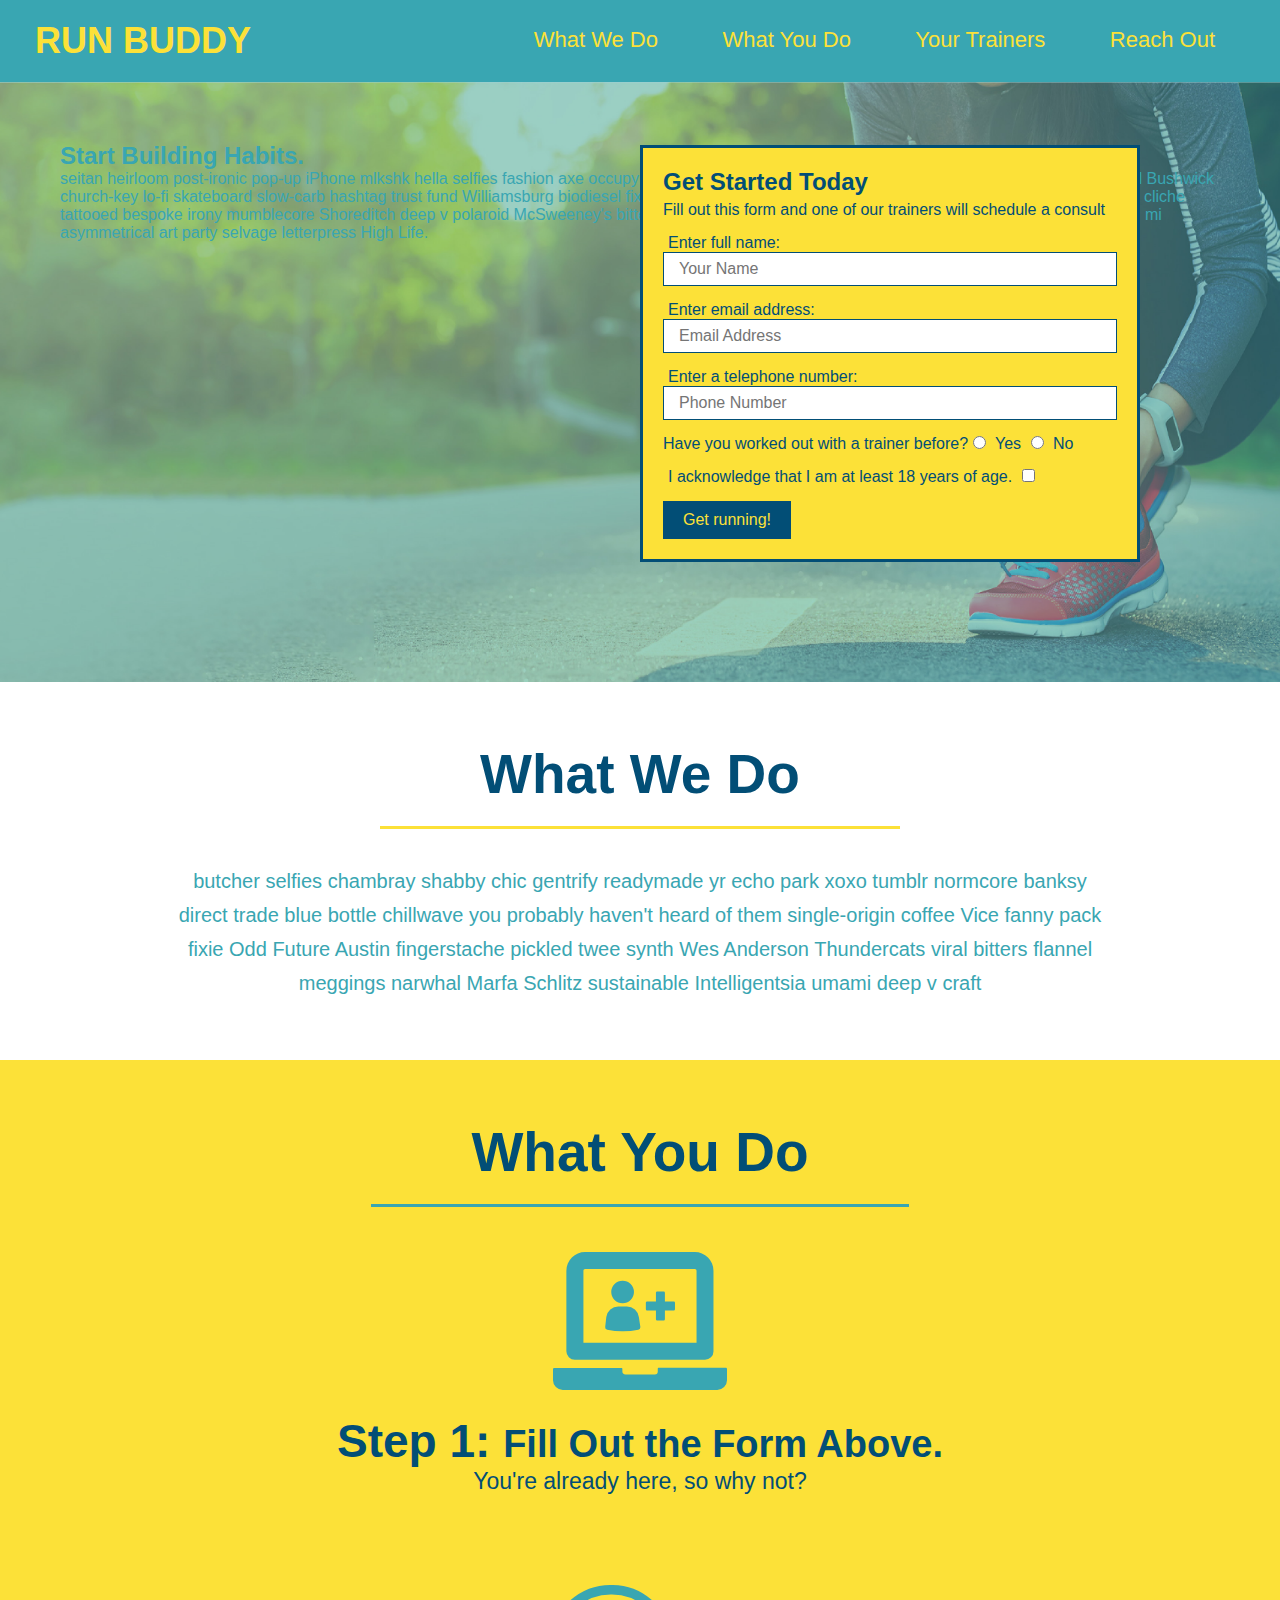
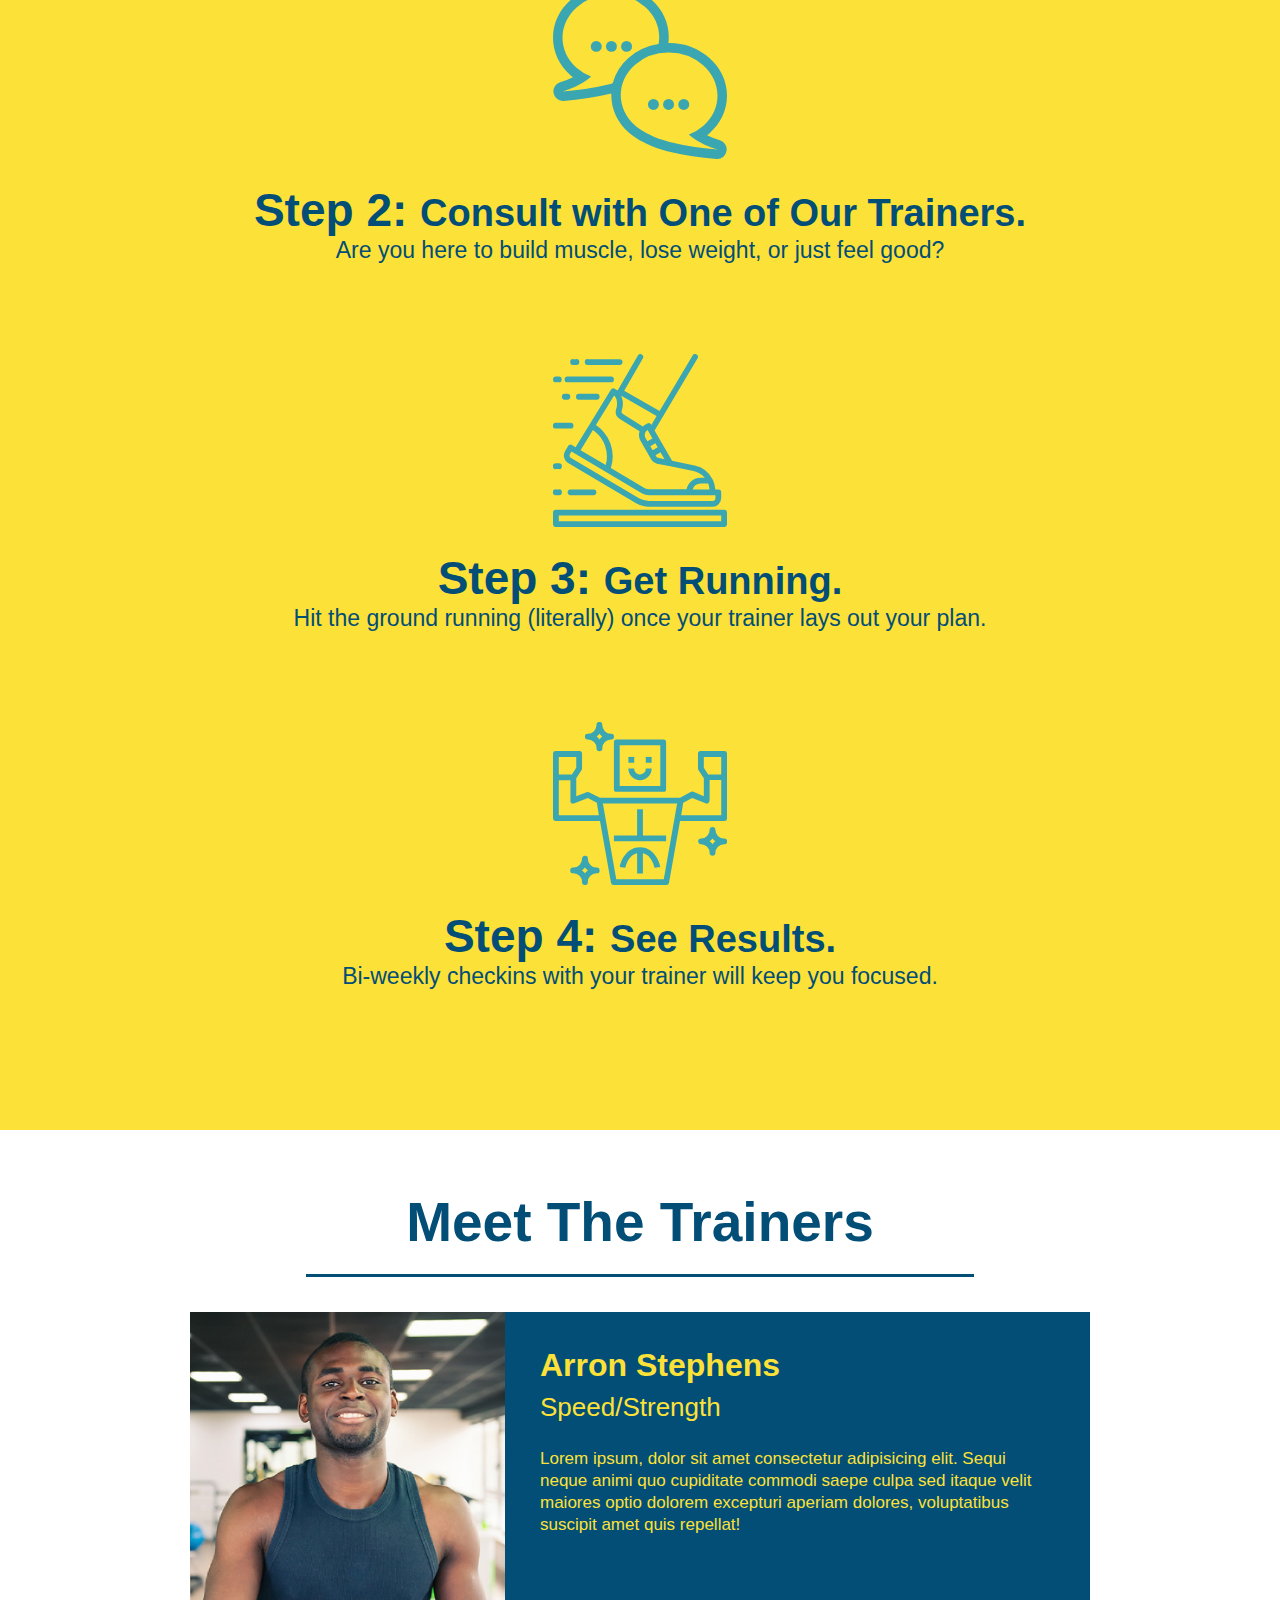
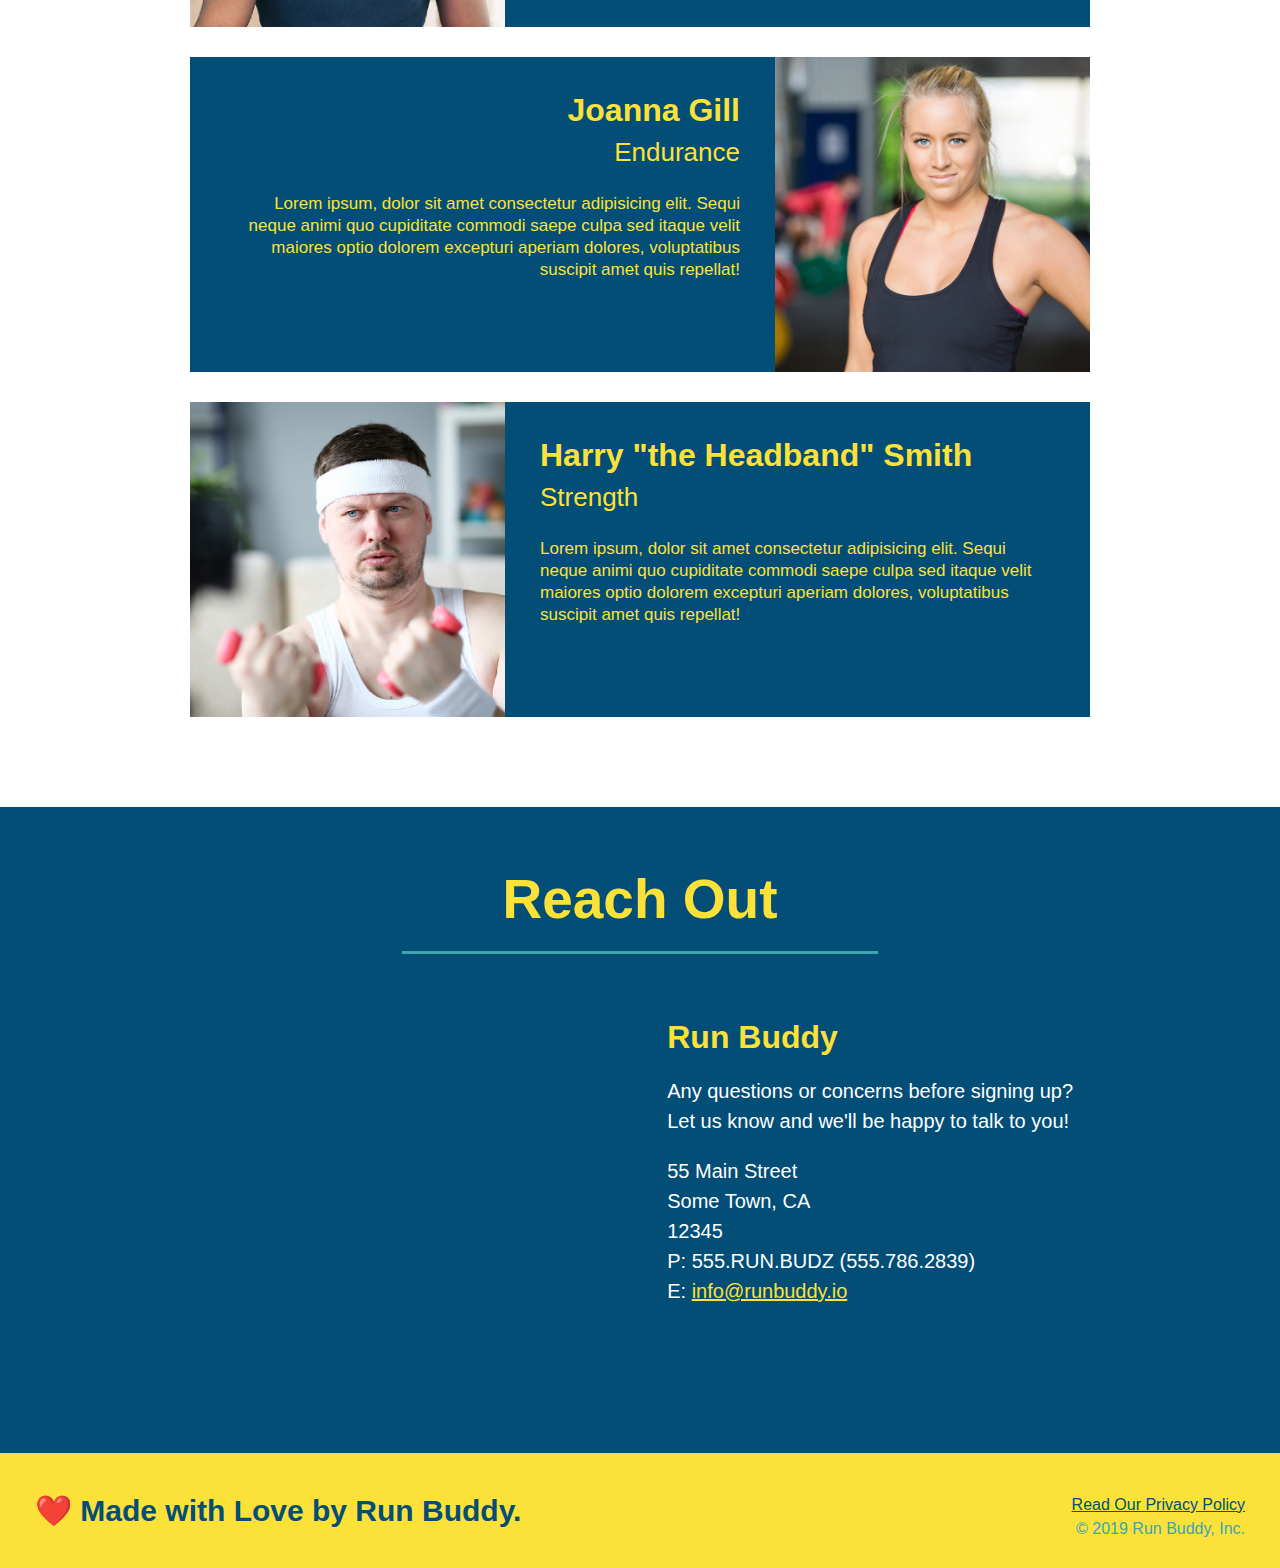
==== commit 28725f1b: "add content to hero, replace image" ====
--- a/index.html
+++ b/index.html
@@ -35,6 +35,14 @@
         </header>
 
         <section class="hero">
+
+            <div class="hero-cta">
+                <h2>Start Building Habits.</h2>
+                <p>
+                  seitan heirloom post-ironic pop-up iPhone mlkshk hella selfies fashion axe occupy readymade put a bird on it messenger bag Wes Anderson Schlitz plaid Bushwick church-key lo-fi skateboard slow-carb hashtag trust fund Williamsburg biodiesel fixie farm-to-table 8-bit banjo XOXO Banksy chillwave bicycle rights retro cliche tattooed bespoke irony mumblecore Shoreditch deep v polaroid McSweeney's bitters cray gentrify tofu Marfa you probably haven't heard of them yr banh mi asymmetrical art party selvage letterpress High Life.
+                </p>
+              </div>
+              
             <div class="hero-form">
                 <h3 class="h3">Get Started Today</h3>
                 <p>Fill out this form and one of our trainers will schedule a consult</p>
@@ -174,7 +182,7 @@
         <footer>
             <h2>❤️ Made with Love by Run Buddy.</h2>
             <div>
-                <a href="./privacy-policy.html">Read Our Privacy Policy</a><br />
+                <a href="./privacyindex.html">Read Our Privacy Policy</a><br />
                 &copy; 2019 Run Buddy, Inc.
             </div>
         </footer>
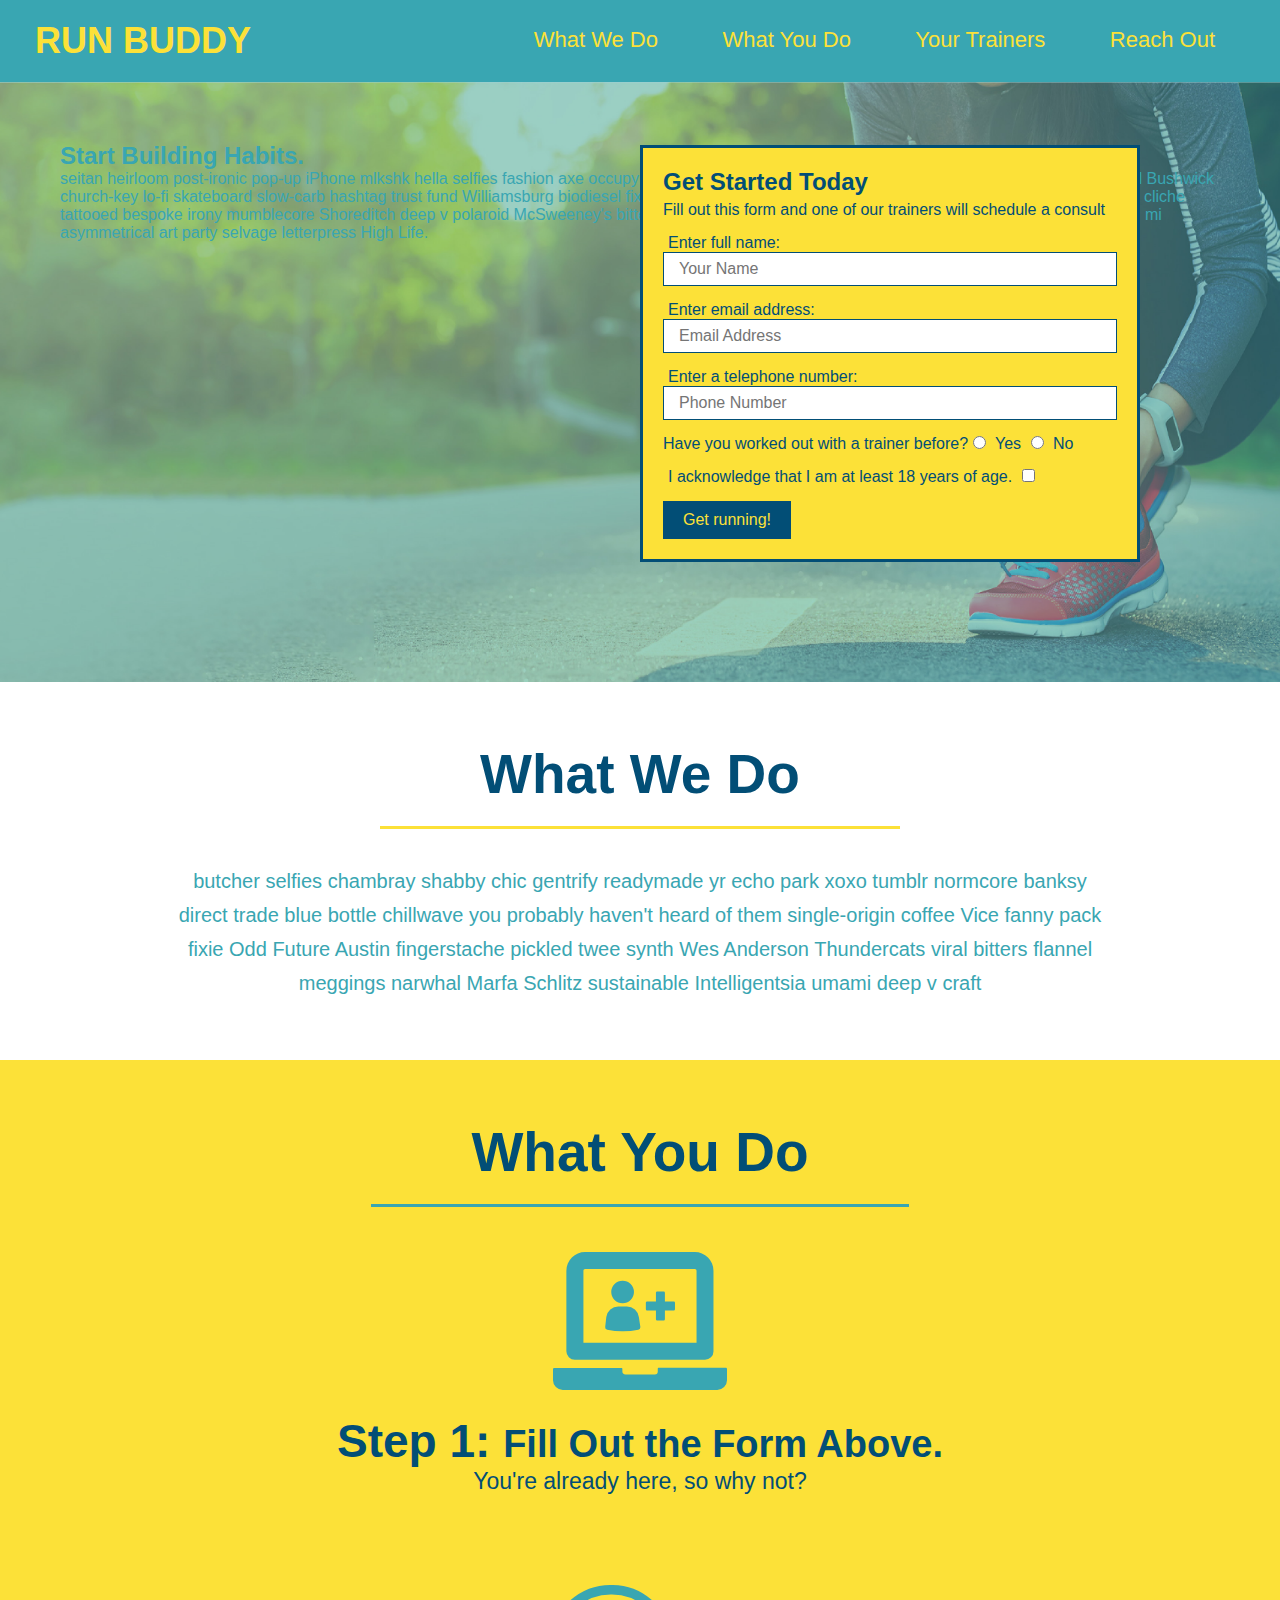
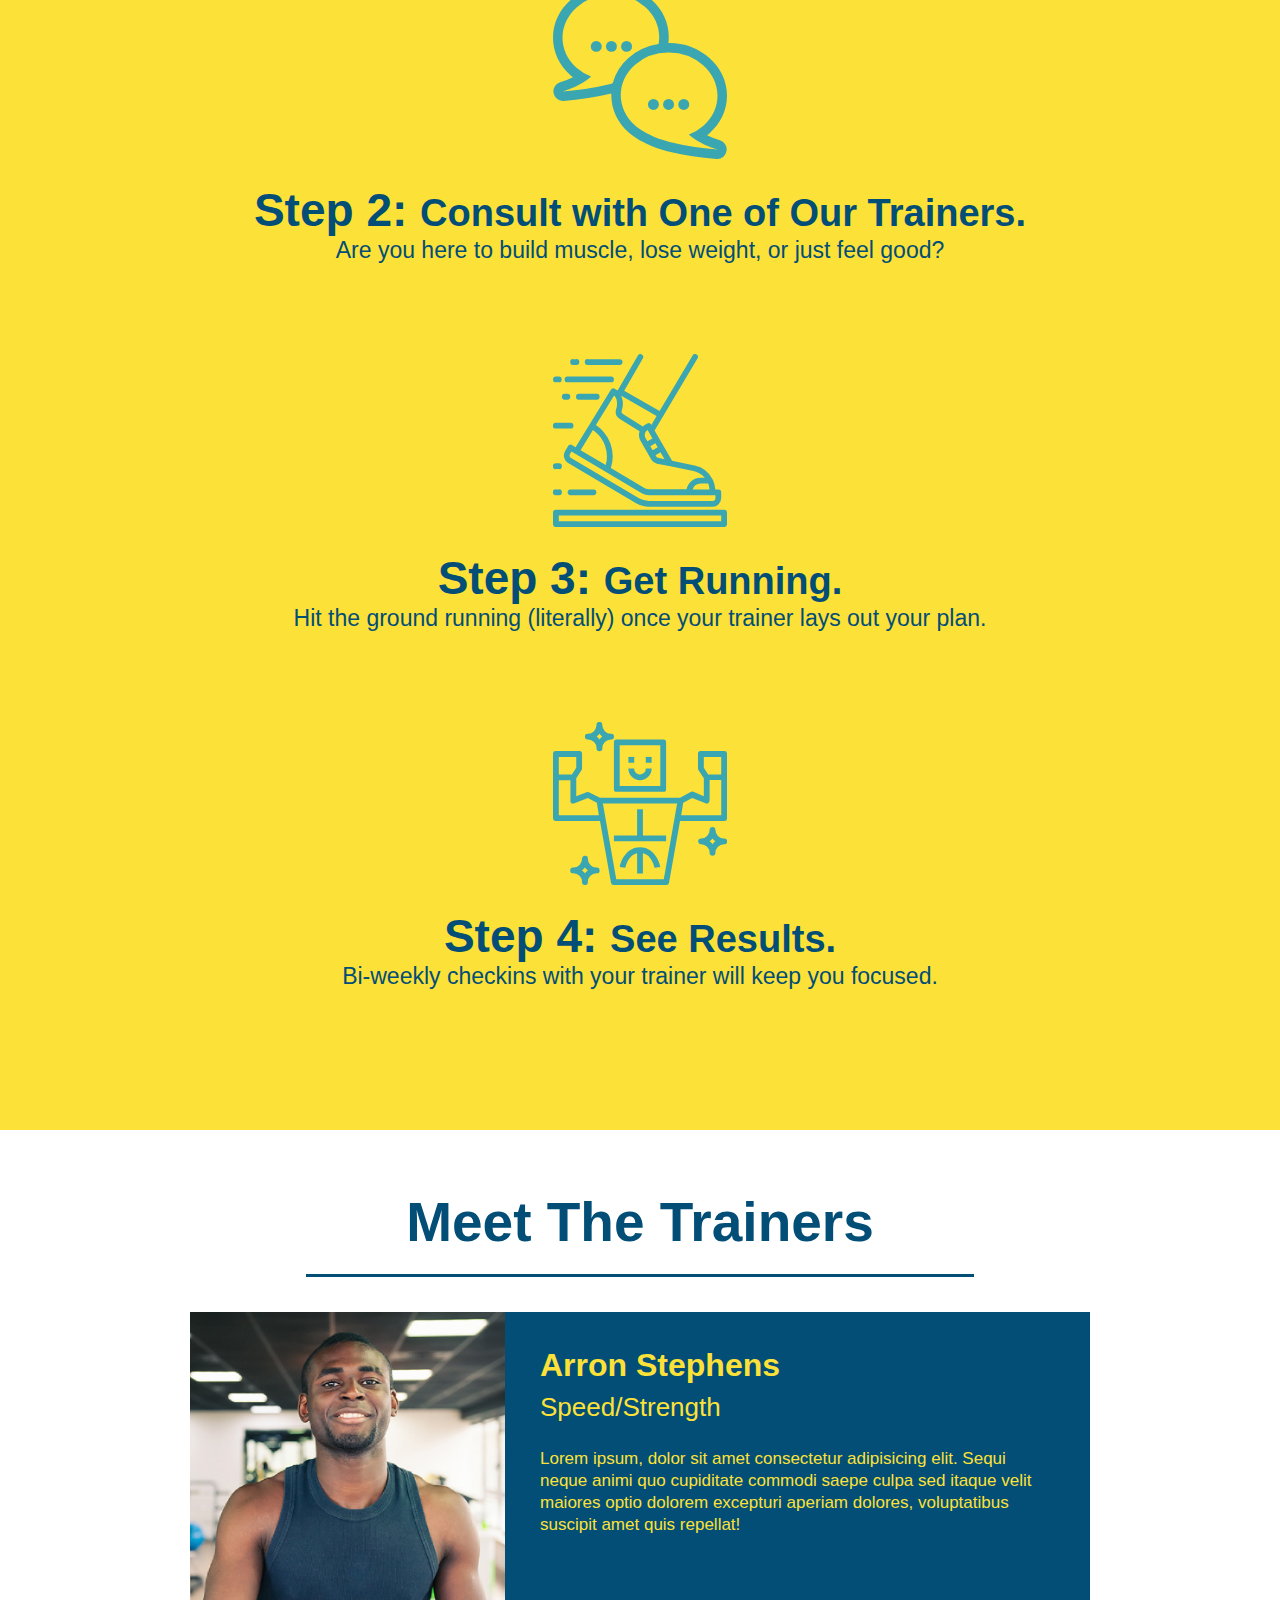
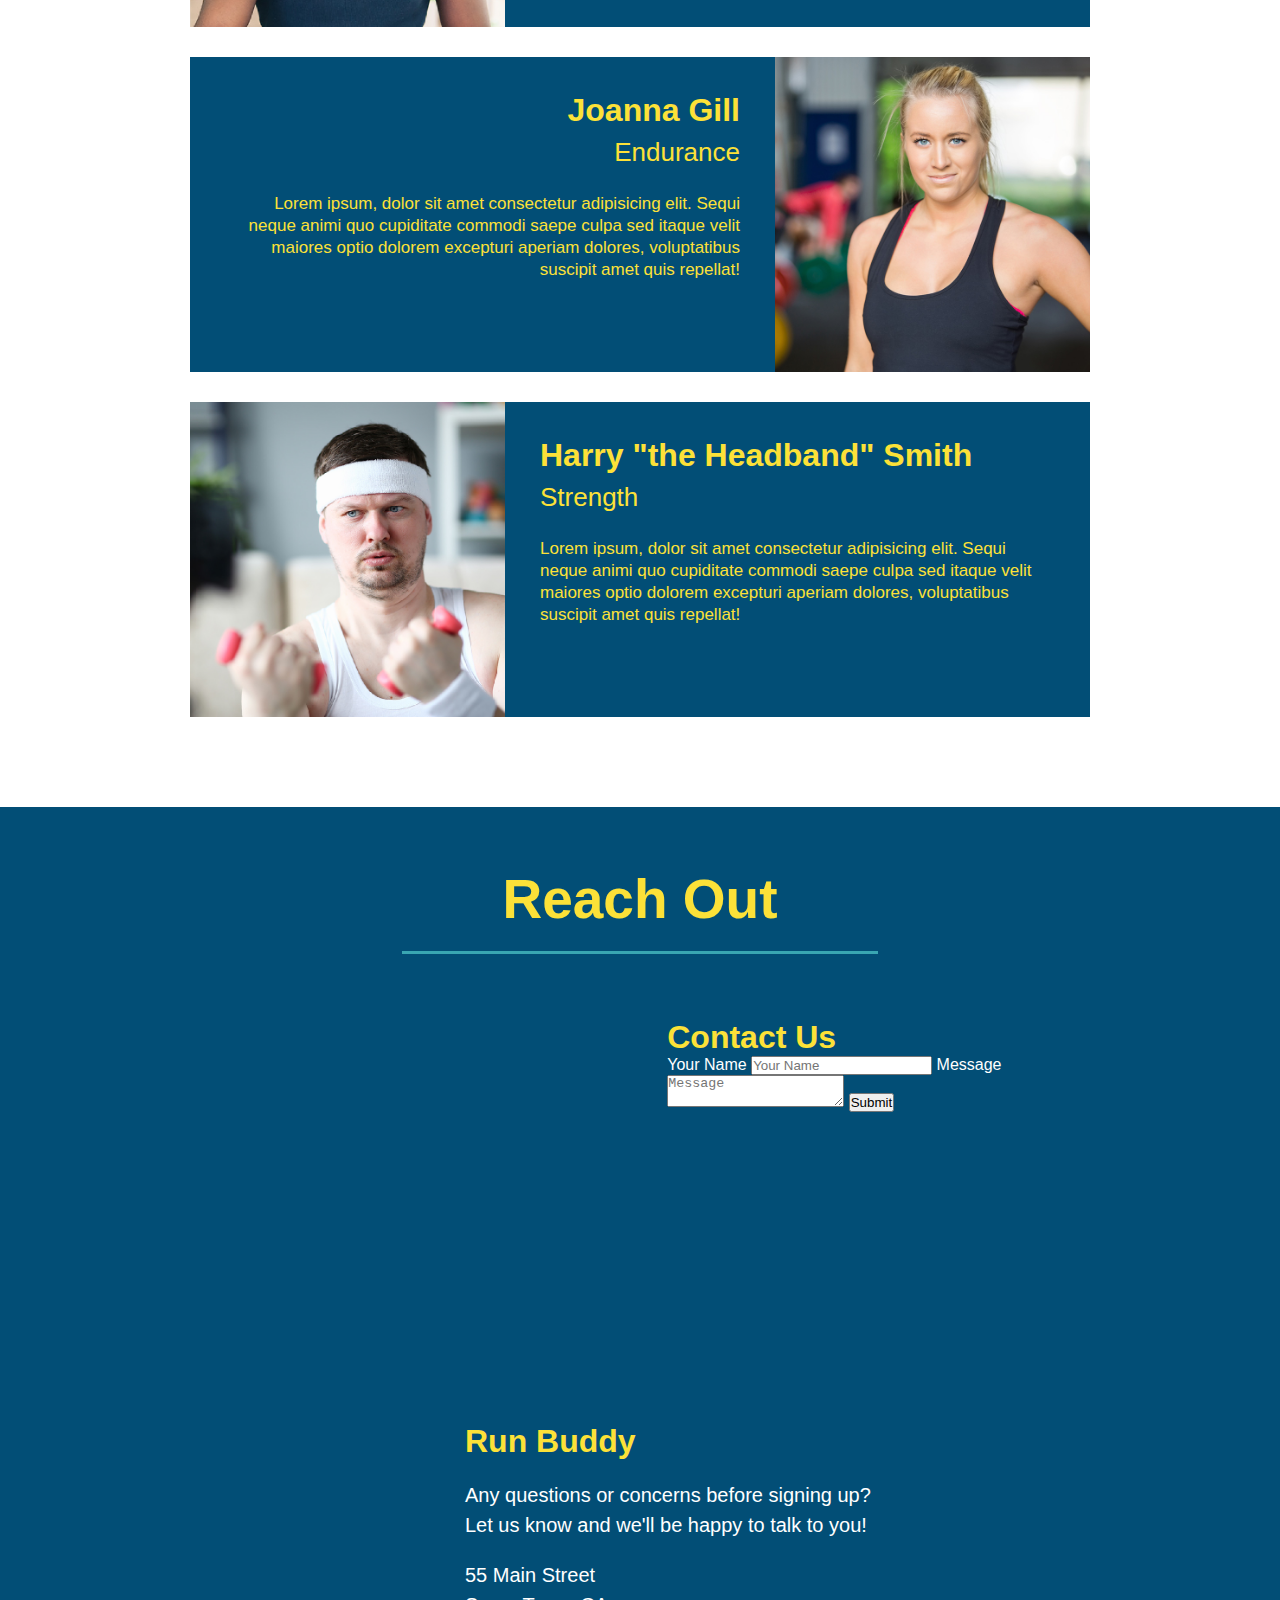
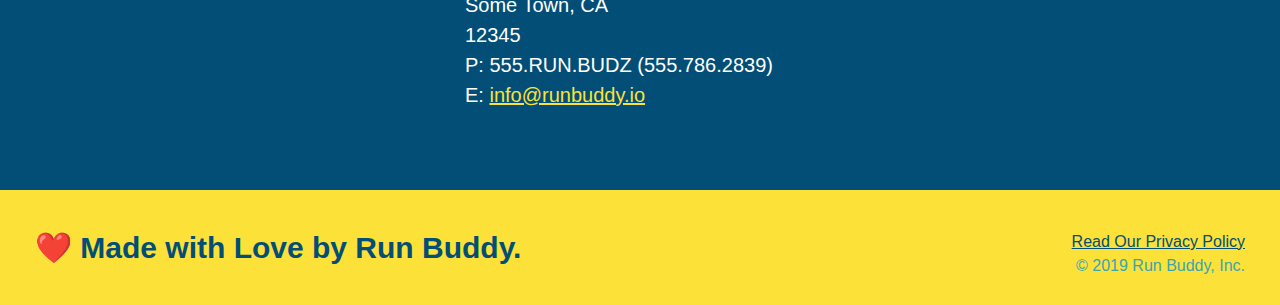
==== commit b164e17d: "add contact form" ====
--- a/index.html
+++ b/index.html
@@ -161,6 +161,20 @@
                 allowfullscreen="" 
                 loading="lazy">
                 </iframe>
+
+                <div class="contact-form">
+                    <h3>Contact Us</h3>
+                    <form>
+                       <label for="contact-name">Your Name</label>
+                       <input type="text" id="contact-name" placeholder="Your Name" />
+                  
+                       <label for="contact-message">Message</label>
+                       <textarea id="contact-message" placeholder="Message"></textarea>
+                  
+                       <button type="submit">Submit</button>
+                      </form>
+                  </div>
+
                 <div>
                     <h3>Run Buddy</h3>
                     <p>
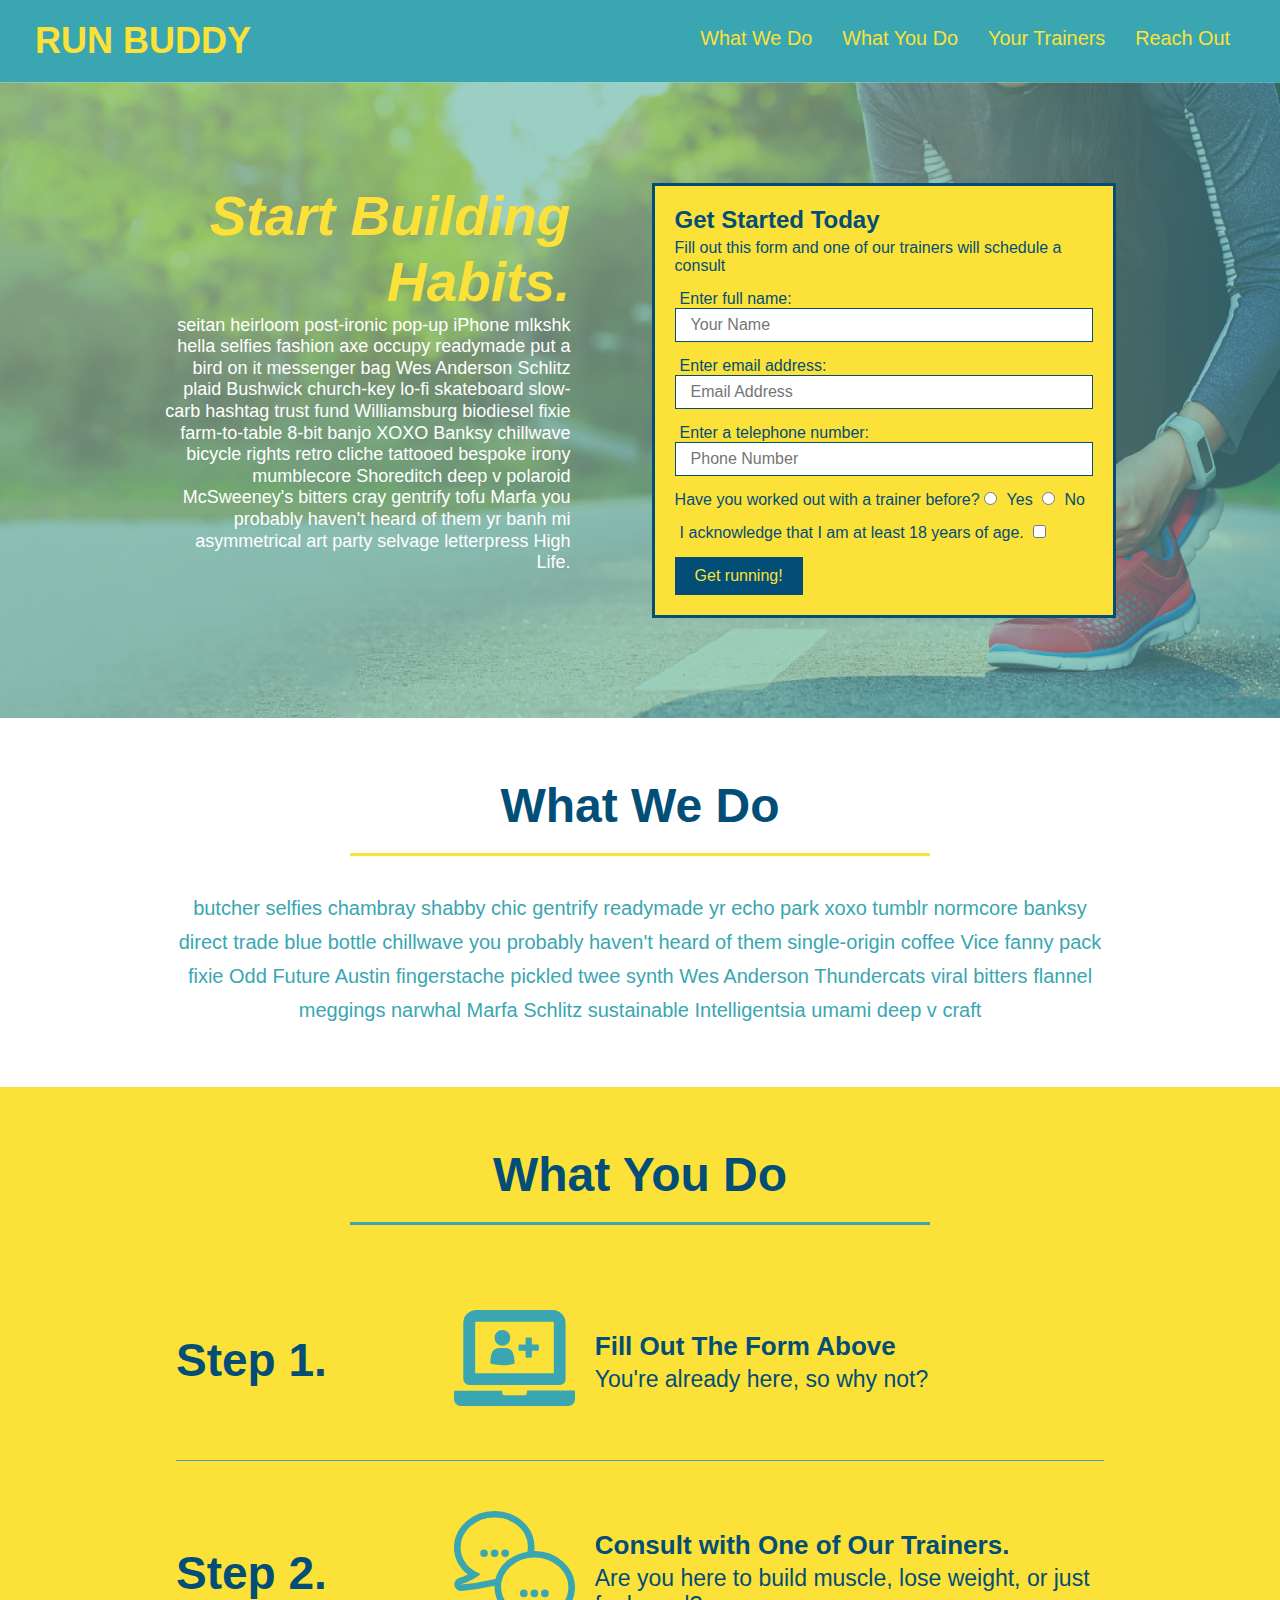
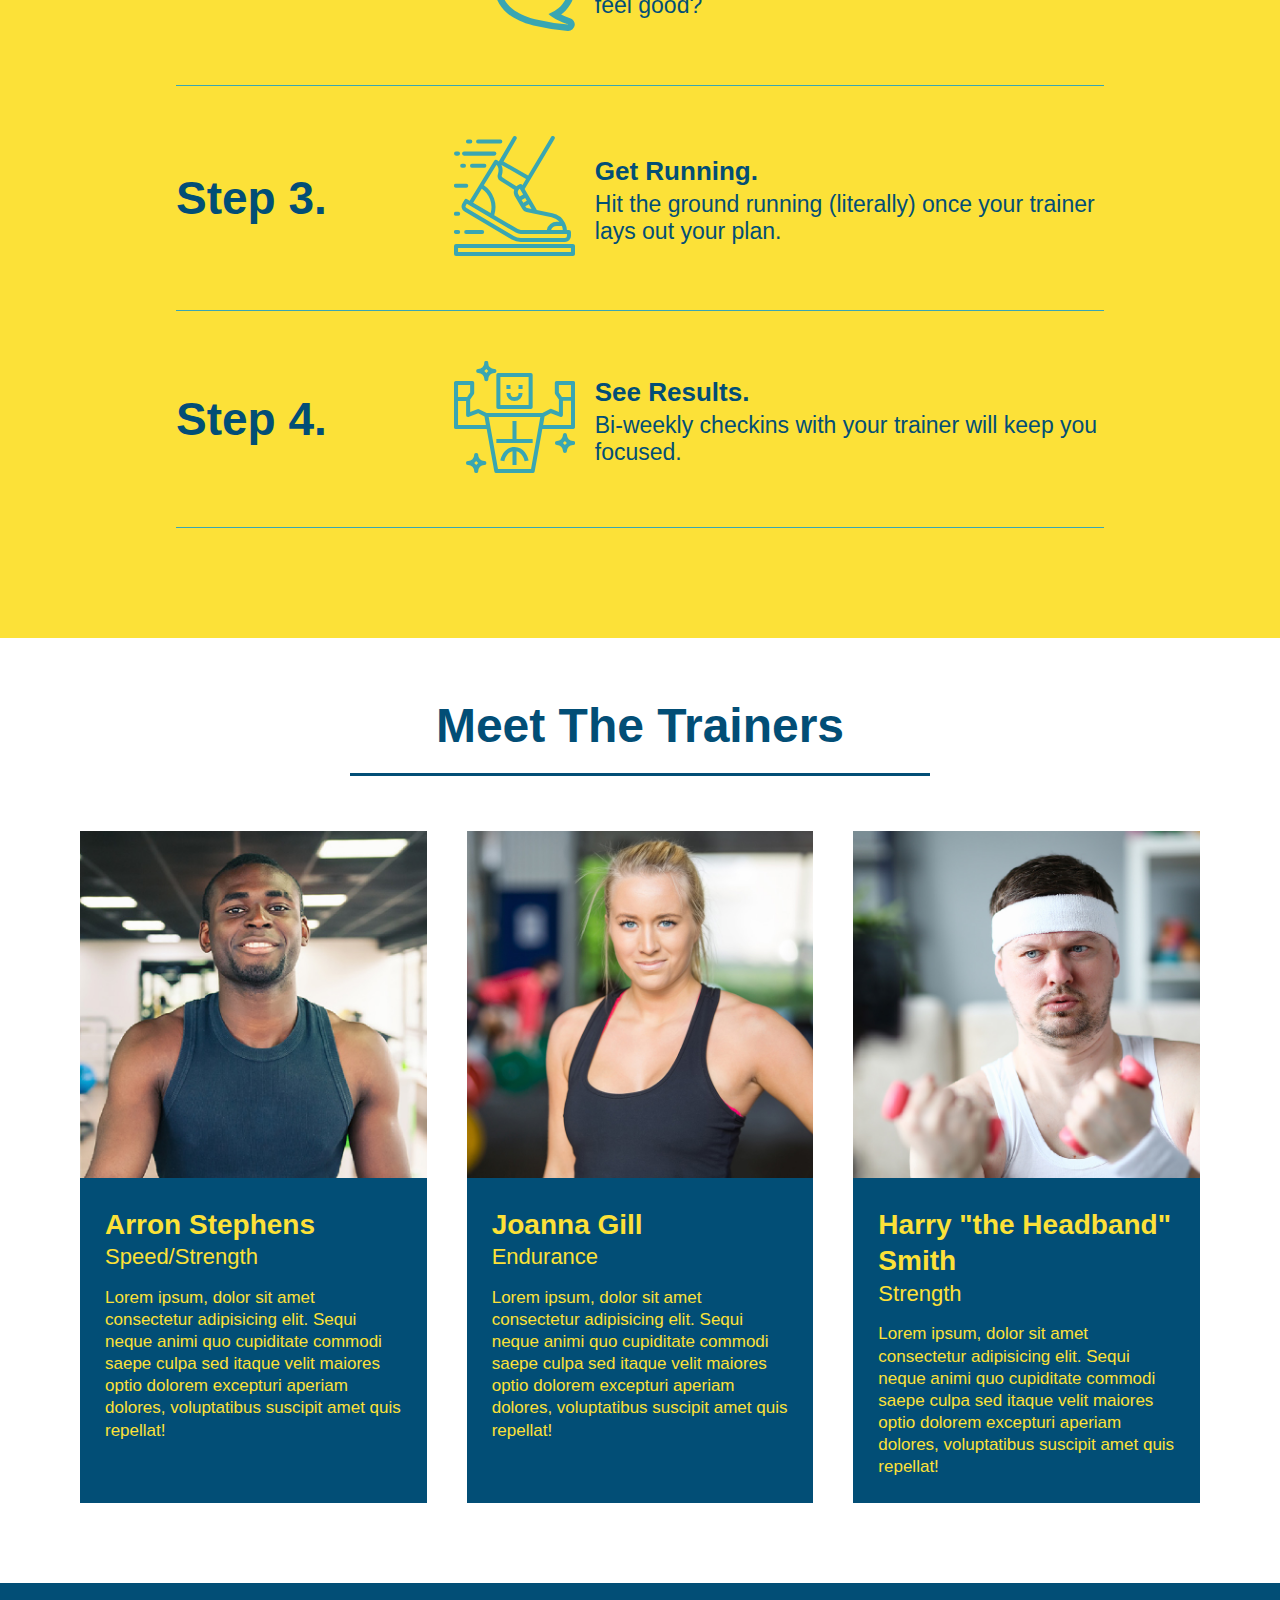
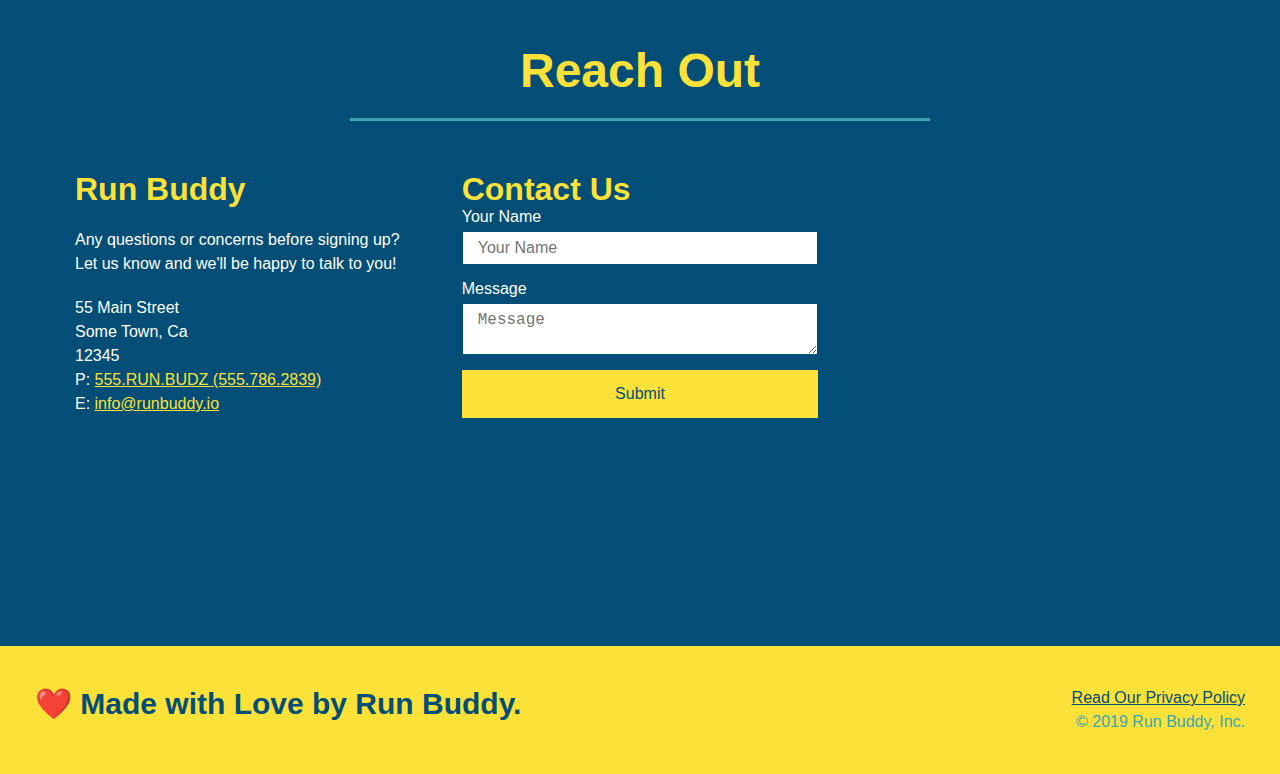
==== commit 58223366: "Different screen sizes" ====
--- a/index.html
+++ b/index.html
@@ -3,6 +3,7 @@
 <html lang="en">
     <head>
         <meta charset="UTF-8"  />
+        <meta name="viewport" content="width=device=width, initial scale=1.0" />
         <link rel="stylesheet" href="./assets/css/style.css" /> 
         <title>Run Buddy</title>   
     </head>
@@ -75,49 +76,92 @@
         </section>
 
         <section id="what-we-do" class="intro">
-            <h2 class="section-title primary-border">What We Do</h2>
-            <p>
+
+            <div class="flex-row">
+                <h2 class="section-title primary-border">What We Do</h2>
+            </div>
+
+            <div class="flex-row">
+                <p>
                 butcher selfies chambray shabby chic gentrify readymade yr echo park xoxo tumblr normcore banksy direct trade blue bottle chillwave you probably haven't heard of them single-origin coffee Vice fanny pack fixie Odd Future Austin fingerstache pickled twee synth Wes Anderson Thundercats viral bitters flannel meggings narwhal Marfa Schlitz sustainable Intelligentsia umami deep v craft
-            </p>
+                </p>
+            </div>
         </section>
 
         <section id="what-you-do" class="steps">
-            <h2 class="section-title secondary-border">What You Do</h2>
-
-            <div>
-                <img src="./assets/images//step-1.svg" alt="" />
-                <h3>Step 1: <span>Fill Out the Form Above.</span></h3>
-                <p>You're already here, so why not?</p>
-            </div>
-
-            <div>
-                <img src="./assets/images/step-2.svg" alt="" />
-                <h3>Step 2: <span>Consult with One of Our Trainers.</span></h3>
-                <p>Are you here to build muscle, lose weight, or just feel good?</p>
-            </div>
-
-            <div>
-                <img src="./assets/images/step-3.svg" alt="" />
-                <h3>Step 3: <span>Get Running.</span></h3>
-                <p>Hit the ground running (literally) once your trainer lays out your plan.</p>
-            </div>
-
-            <div>
-                <img src="./assets/images/step-4.svg" alt="" />
-                <h3>Step 4: <span>See Results.</span></h3>
-                <p>Bi-weekly checkins with your trainer will keep you focused.</p>
-            </div>
-        </section>
-
-        <section id="your-trainers" class="trainers">
-            <h2 class="section-title primary-borders">
-                Meet The Trainers
-            </h2>
+
+            <div class="flex-row">
+                <h2 class="section-title secondary-border">What You Do</h2>
+            </div>
+
+            <div class="step">
+                <h3>Step 1.</h3>
+                <div class="step-info">
+                  <div class="step-img">
+                    <img src="./assets/images/step-1.svg" alt="" />
+                  </div>
+                  <div class="step-text">
+                    <h4>Fill Out The Form Above</h4>
+                    <p>You're already here, so why not?</p>
+                  </div>
+                </div>
+              </div>
+
+            <div class="step">
+                <h3>Step 2.</h3>
+                <div class="step-info">
+                    <div class="step-img">
+                        <img src="./assets/images/step-2.svg" alt="" />
+                    </div>
+                    <div class="step-text">
+                        <h4>Consult with One of Our Trainers.</h4>
+                        <p>Are you here to build muscle, lose weight, or just feel good?</p>
+                    </div>
+                </div>
+            </div>
+
+            <div class="step">
+                <h3>Step 3.</h3>
+                <div class="step-info">
+                    <div class="step-img">
+                        <img src="./assets/images/step-3.svg" alt="" />
+                    </div>
+                    <div class="step-text">
+                        <h4>Get Running.</h4>
+                        <p>Hit the ground running (literally) once your trainer lays out your plan.</p>
+                    </div>
+                </div>
+            </div>
+
+            <div class="step">
+                <h3>Step 4.</h3>
+                <div class="step-info">
+                    <div class="step-img">
+                        <img src="./assets/images/step-4.svg" alt="" />
+                    </div>
+                    <div class="step-text">
+                        <h4>See Results.</h4>
+                        <p>Bi-weekly checkins with your trainer will keep you focused.</p>
+                    </div>
+                </div>
+            </div>
+
+        </section>
+
+        <section id="your-trainers" >
+
+            <div class="flex-row">
+                <h2 class="section-title primary-borders">
+                    Meet The Trainers
+                </h2>
+            </div>
+
+            <div class="trainers">
             <article class="trainer">
                 <img src="./assets/images/trainer-1.jpg" alt="Arron Stephens in his workout clothes, ready to pump iron." />
-                <div class="trainer-bio text-left">
-                    <h3>Arron Stephens</h3>
-                    <h4>Speed/Strength</h4>
+                <div class="trainer-bio">
+                    <h3 class="trainer-name">Arron Stephens</h3>
+                    <h4 class="trainer-role">Speed/Strength</h4>
                     <p>
                         Lorem ipsum, dolor sit amet consectetur adipisicing elit. Sequi neque animi quo cupiditate commodi saepe culpa sed
       itaque velit maiores optio dolorem excepturi aperiam dolores, voluptatibus suscipit amet quis repellat!
@@ -126,71 +170,74 @@
             </article>
 
             <article class="trainer">
-                <div class="trainer-bio text-right">
-                    <h3>Joanna Gill</h3>
-                    <h4>Endurance</h4>
+                <img src="./assets/images/trainer-2.jpg" alt="Joanna Gill cooling off after a workout." />
+                <div class="trainer-bio">
+                    <h3 class="trainer-name">Joanna Gill</h3>
+                    <h4 class="trainer-role">Endurance</h4>
                     <p>
                         Lorem ipsum, dolor sit amet consectetur adipisicing elit. Sequi neque animi quo cupiditate commodi saepe culpa sed
       itaque velit maiores optio dolorem excepturi aperiam dolores, voluptatibus suscipit amet quis repellat!
                     </p>
                 </div>
-                <img src="./assets/images/trainer-2.jpg" alt="Joanna Gill cooling off after a workout." />
+                
             </article>
 
             <article class="trainer">
                 <img src="./assets/images/trainer-3.jpg" alt="Harry Smith wearing a headband and lifting comically small pink weights" />
-                <div class="trainer-bio text-left">
-                    <h3>Harry "the Headband" Smith</h3>
-                    <h4>Strength</h4>
+                <div class="trainer-bio">
+                    <h3 class="trainer-name">Harry "the Headband" Smith</h3>
+                    <h4 class="trainer-role">Strength</h4>
                     <p>
                         Lorem ipsum, dolor sit amet consectetur adipisicing elit. Sequi neque animi quo cupiditate commodi saepe culpa sed
       itaque velit maiores optio dolorem excepturi aperiam dolores, voluptatibus suscipit amet quis repellat!
                     </p>
                 </div>
             </article>
+            </div>
         </section>
 
         <section id="reach-out" class="contact">
-            <h2 class="section-title secondary-border">Reach Out</h2>
+            <div class="flex-row">
+                <h2 class="section-title secondary-border">Reach Out</h2>
+            </div>
+
             <div class="contact-info">
-                <iframe 
-                src="https://www.google.com/maps/embed?pb=!1m18!1m12!1m3!1d3456.5289029649666!2d-95.56212208397487!3d29.96422642931067!2m3!1f0!2f0!3f0!3m2!1i1024!2i768!4f13.1!3m3!1m2!1s0x8640cdf64c323ae5%3A0x9c9d56789407573!2s9611%20Grant%20Rd%2C%20Houston%2C%20TX%2077070!5e0!3m2!1sen!2sus!4v1651790432520!5m2!1sen!2sus" 
-                width="600" 
-                height="400" 
-                style="border:0;" 
-                allowfullscreen="" 
-                loading="lazy">
-                </iframe>
-
+                <div>
+                  <h3>Run Buddy</h3>
+                  <p>
+                    Any questions or concerns before signing up?
+                    <br />
+                    Let us know and we'll be happy to talk to you!
+                  </p>
+              
+                  <address>
+                    55 Main Street <br />
+                    Some Town, Ca <br />
+                    12345 <br />
+                    P: <a href="tel:555.786.2839">555.RUN.BUDZ (555.786.2839)</a><br />
+                    E: <a href="mailto://info@runbuddy.io">info@runbuddy.io</a>
+                  </address>
+              
+                </div>
+              
                 <div class="contact-form">
-                    <h3>Contact Us</h3>
-                    <form>
-                       <label for="contact-name">Your Name</label>
-                       <input type="text" id="contact-name" placeholder="Your Name" />
-                  
-                       <label for="contact-message">Message</label>
-                       <textarea id="contact-message" placeholder="Message"></textarea>
-                  
-                       <button type="submit">Submit</button>
-                      </form>
-                  </div>
-
-                <div>
-                    <h3>Run Buddy</h3>
-                    <p>
-                        Any questions or concerns before signing up?
-                        <br />
-                        Let us know and we'll be happy to talk to you!
-                    </p>
-                    <address>
-                        55 Main Street <br/>
-                        Some Town, CA <br/>
-                        12345<br/>
-                        P: 555.RUN.BUDZ (555.786.2839)<br/>
-                        E: <a href="mailto:info@runbuddy.io">info@runbuddy.io</a>
-                    </address>
-                </div>
-            </div>
+                  <h3>Contact Us</h3>
+                  <form>
+                    <label for="contact-name">Your Name</label>
+                    <input type="text" id="contact-name" placeholder="Your Name" />
+              
+                    <label for="contact-message">Message</label>
+                    <textarea id="contact-message" placeholder="Message"></textarea>
+              
+                    <button type="submit">Submit</button>
+                  </form>
+                </div>
+              
+                <iframe
+                  src="https://www.google.com/maps/embed?pb=!1m14!1m12!1m3!1d12182.30520634488!2d-74.0652613!3d40.2407219!2m3!1f0!2f0!3f0!3m2!1i1024!2i768!4f13.1!5e0!3m2!1sen!2sus!4v1561060983193!5m2!1sen!2sus"
+                  frameborder="0" style="border:0" allowfullscreen></iframe>
+              
+              </div>
         </section>
 
         <footer>
--- a/assets/css/style.css
+++ b/assets/css/style.css
@@ -11,7 +11,10 @@
 
 header {
     padding: 20px 35px;
-    background-color:#39a6b2
+    background-color:#39a6b2;
+    display: flex;
+    justify-content: space-between;
+    flex-wrap: wrap;
 }
 
 header h1 {
@@ -19,7 +22,6 @@
     font-size: 36px;
     color: #fce138;
     margin: 0;
-    display: inline;
 }
 
 header a {
@@ -28,35 +30,39 @@
 }
 
 header nav {
-    float: right;
     margin: 7px 0;
 }
 
-header nav ul li {
-    display: inline;
+header nav ul {
+    display: flex;
+    flex-wrap: wrap;
+    justify-content: space-between;
+    align-items: center;
+    list-style: none;
 }
 
 header nav ul li a {
-    margin: 0 30px;
+    padding: 10px 15px;
     font-weight: lighter;
-    font-size: 22px;
+    font-size: 1.55vw;
 }
 
 footer {
     background: #fce138;
     width: 100%;
     padding: 40px 35px;
+    display: flex;
+    justify-content: space-between;
+    flex-wrap: wrap;
 }
 
 footer h2 {
-    display: inline;
     color: #024e76;
     font-size: 30px;
     margin: 0;
 }
 
 footer div {
-    float: right;
     line-height: 1.5;
     text-align: right;
 }
@@ -72,24 +78,35 @@
 /* hero style start  */
 .hero {
     background-image: url("../images/hero-bg.jpg");
-    height: 600px;
     background-size: cover;
     background-position: center;
-    position: relative;
-}
-
-.hero-secondary {
-
+    display: flex;
+    justify-content: center;
+    flex-wrap: wrap;
+    align-items: flex-start;
+}
+
+.hero-cta {
+    width: 35%;
+    text-align: right;
+    margin: 3.5%;
+    color: #fff;
+    font-size: 18px;
+    line-height: 1.2;
+}
+
+.hero-cta h2 {
+    font-style: italic;
+    font-size: 55px;
+    color: #fce138;
 }
 
 .hero-form {
     background-color: #fce138;
     padding: 20px;
-    width: 500px;
-    color: #024e76;
-    position: absolute;
-    bottom: 120px;
-    right: 140px;
+    color: #024e76;
+    width: 40%;
+    margin: 3.5%;
     border-style: solid;
     border-width: 3px;
     border-color: #024e76;
@@ -125,10 +142,6 @@
     color: #024e76;
     width: 100%;
     margin-bottom: 15px;
-}
-
-.intro {
-    text-align: center;
 }
 
 .intro p {
@@ -137,27 +150,53 @@
     width: 80%;
     font-size: 20px;
     margin: 0 auto;
-}
-
+    text-align: center;
+}
+
+.step{
+    margin: 50px auto;
+    padding-bottom: 50px;
+    width: 80%;
+    border-bottom: 1px solid #39a6b2;
+    display: flex;
+    flex-wrap:wrap;
+    align-items: center;
+    justify-content: space-between;
+}
 .steps {
-    text-align: center;
     background: #fce138;
-
-}
-
-.steps div {
-    margin-bottom: 80px;
-}
-
-.steps img {
-    width: 15%;
-    margin: 10px 0;
-}
-
-.steps h3 {
+}
+
+.step h3 {
     color:#024e76;
     font-size: 46px;
-    margin-top: 10px;
+    flex: 1 30%;
+}
+
+.step-info {
+    flex: 2 70%;
+    display: flex;
+    flex-wrap: wrap;
+    align-items: center;
+}
+
+.step-img {
+    flex: 1 12%;
+    margin-right: 20px;
+}
+
+.step-text {
+    flex: 12;
+}
+
+.step-img img {
+    max-width: 100%;
+}
+
+.step-text h4 {
+    font-size: 26px;
+    line-height: 1.5;
+    color:#024e76;
 }
 
 .steps p {
@@ -165,17 +204,14 @@
     font-size: 23px;
 }
 
-.steps span {
-    font-size: 38px;
-}
-
 .section-title {
-    font-size: 55px;
-    color: #024e76;
-    margin-bottom: 35px;
-    padding: 0 100px 20px 100px;
-    display: inline-block;
+    font-size: 48px;
+    color: #024e76;
     border-bottom: 3px solid;
+    padding-bottom: 20px;
+    text-align: center;
+    margin: 0 auto 35px auto;
+    width: 50%;
 }
 
 .primary-border {
@@ -186,27 +222,28 @@
     border-color: #39a6b2;
 }
 
+.trainer {
+    margin: 20px;
+    background: #024e76;
+    color: #fce138;
+    flex: 1;
+}
+
 .trainers {
-    text-align: center;
-}
-
-.trainer {
-    width: 900px;
-    margin: 0 auto 30px auto;
-    background: #024e76;
-    color: #fce138;
-    overflow: auto;
+    width: 100%;
+    margin: 0 auto;
+    display: flex;
+    flex-wrap: wrap;
+    justify-content: space-around;
 }
 
 .trainer img {
-    width: 35%;
-    float: left;
+    width: 100%;
 }
 
 .trainer-bio {
-    padding:35px;
-    float: left;
-    width: 65%;
+    padding:25px;
+    line-height: 1.3;
 }
 
 .text-left {
@@ -218,23 +255,21 @@
 }
 
 .trainer-bio h3 {
-    font-size: 32px;
-    margin-bottom: 8px;
+    font-size: 28px;
 }
 
 .trainer-bio h4 {
     font-weight: lighter;
-    font-size: 26px;
-    margin-bottom: 25px;
+    font-size: 22px;
+    margin-bottom: 15px;
 }
 
 .trainer-bio p {
     font-size: 17px;
-    line-height: 1.3;
+    
 }
 
 .contact {
-    text-align: center;
     background: #024e76;
 }
 
@@ -242,17 +277,22 @@
     color: #fce138;
 }
 
+.contact-info {
+    display:flex;
+    justify-content: space-between;
+    flex-wrap: wrap;
+}
+
+.contact-info > * {
+    flex: 1;
+    margin: 15px;
+}
+
 .contact-info iframe {
-    width: 400px;
     height: 400px;
 }
 
 .contact-info div {
-    width: 410px;
-    display: inline-block;
-    vertical-align: top;
-    text-align: left;
-    margin: 30px 0 0 60px;
     color: white;
 }
 
@@ -264,8 +304,29 @@
 .contact-info p, .contact-info address {
     margin: 20px 0;
     line-height: 1.5;
-    font-size: 20px;
+    font-size: 16px;
     font-style: normal;
+}
+
+.contact-form input, .contact-form textarea {
+    border: 1px solid #024e76;
+    display: block;
+    padding: 7px 15px;
+    font-size: 16px;
+    color: #024e76;
+    width: 100%;
+    margin-bottom: 15px;
+    margin-top: 5px;
+}
+
+.contact-form button {
+    width: 100%;
+    border: none;
+    background: #fce138;
+    color: #024e76;
+    text-align: center;
+    padding: 15px 0;
+    font-size: 16px;
 }
 
 .contact-info a {
@@ -280,4 +341,32 @@
     font-weight: normal;
     font-size: 42px;
     font-style: italic;
-}+}
+
+.flex-row {
+    display: flex;
+}
+
+/* MEDIA QUERY FOR SMALLER DESKTOP SCREENS AND SMALLER */
+@media screen and (max-width: 980px) {
+    header h1 a {
+      /* this will be applied on any screen smaller than 980px */
+      color: tomato;
+    }
+  }
+  
+  /* MEDIA QUERY FOR TABLETS AND SMALLER */
+  @media screen and (max-width: 768px) {
+    header h1 {
+      /* this will be applied on any screen between 768px and 575px */
+      font-size: 80px;
+    }
+  }
+  
+  /* MEDIA QUERY FOR MOBILE PHONES AND SMALLER */
+  @media screen and (max-width: 575px) {
+    header h1 {
+      /* this will be applied on any screen smaller than 575px */
+      font-size: 100px;
+    }
+  }